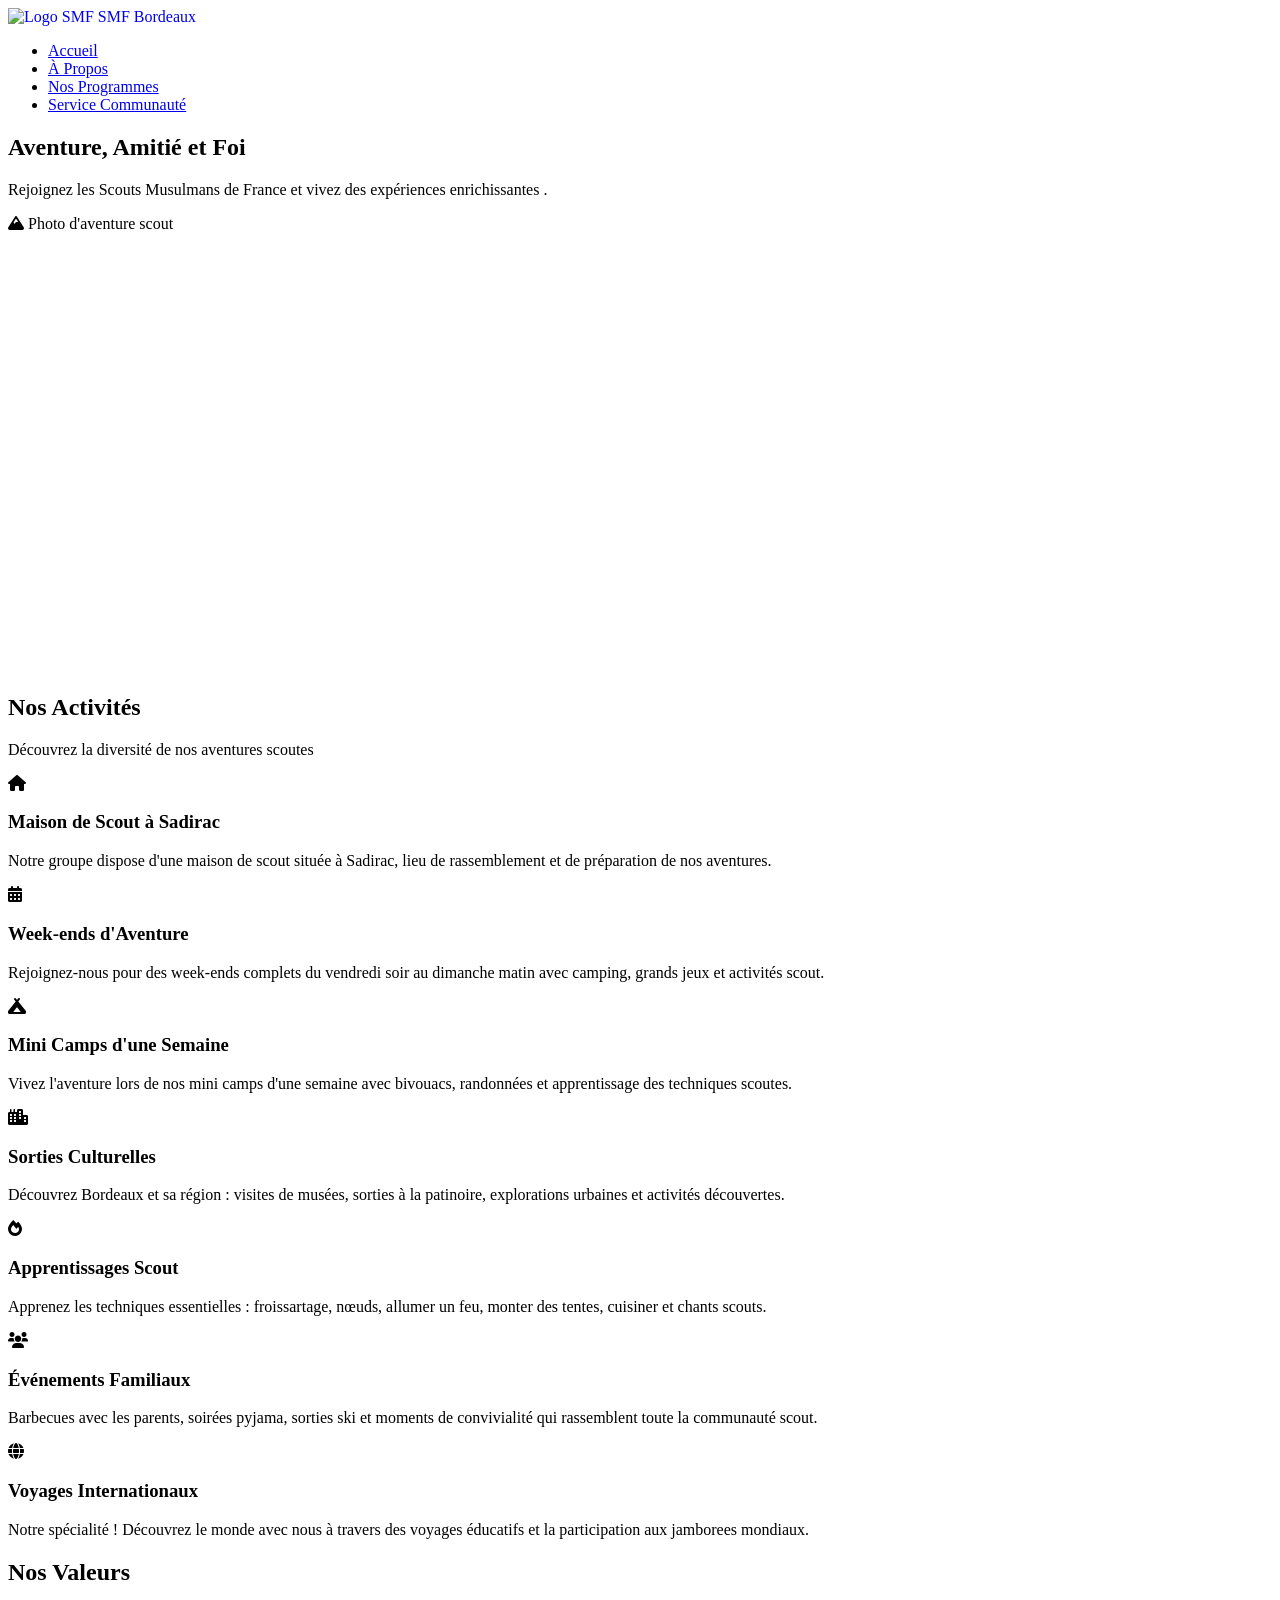
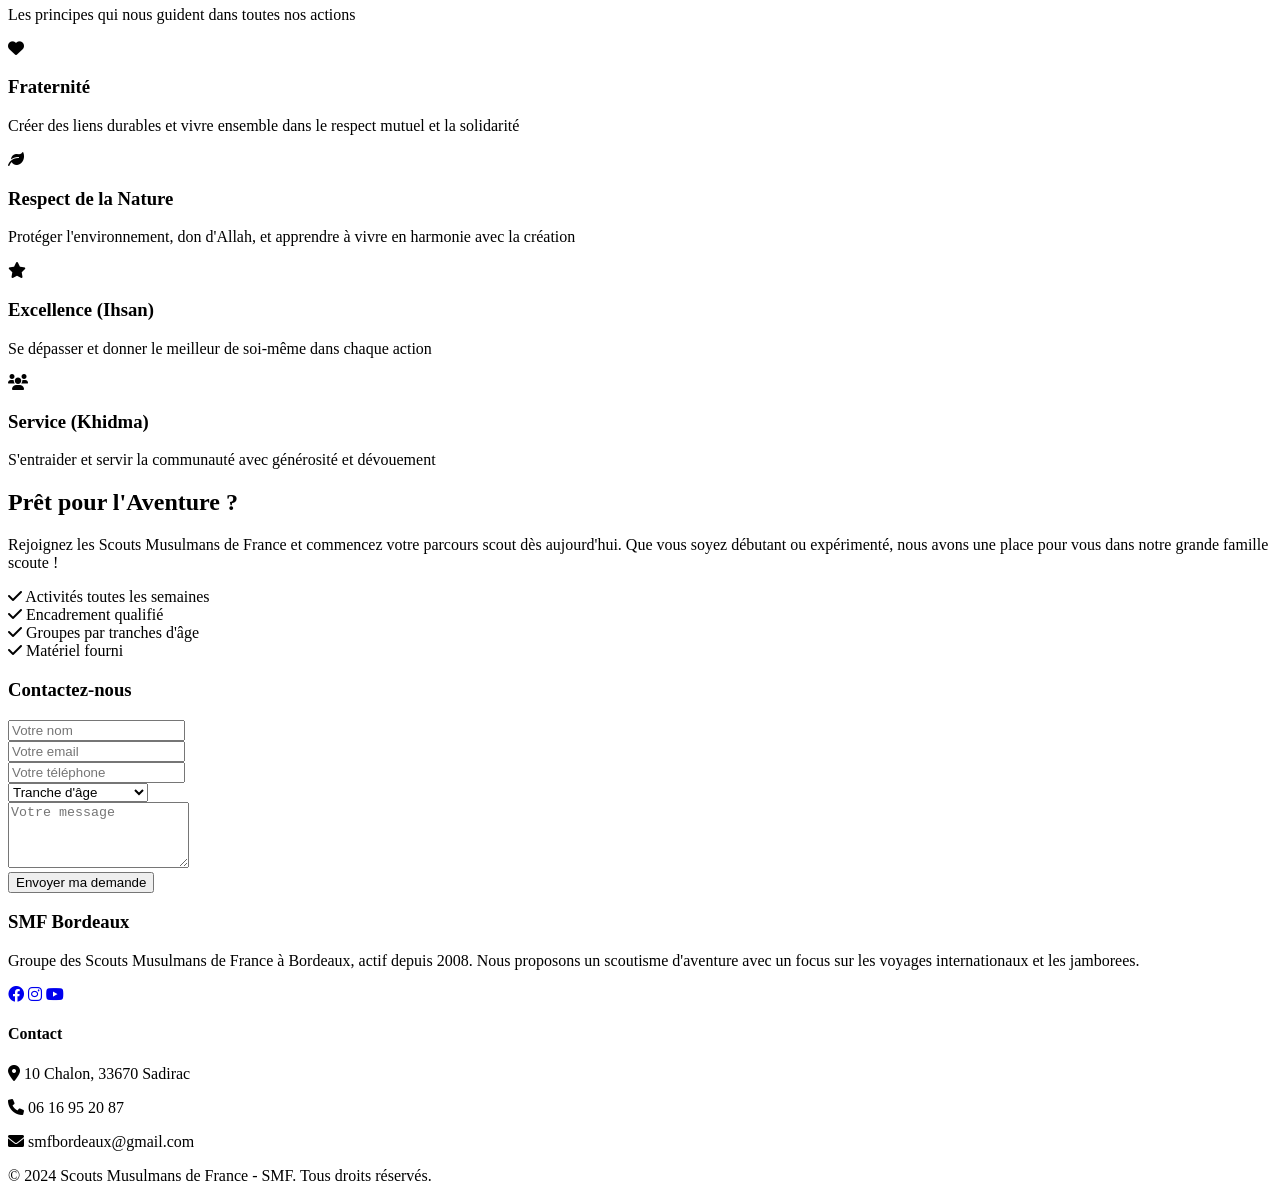
==== index.html @ 5c27a85d "added" ====
<!DOCTYPE html>
<html lang="fr">
<head>
    <meta charset="UTF-8">
    <meta name="viewport" content="width=device-width, initial-scale=1.0">
    <title>SMF Bordeaux - Scouts Musulmans de France</title>
    <meta name="description" content="Rejoignez les Scouts Musulmans de France - Groupe de Bordeaux et vivez des aventures inoubliables en accord avec vos valeurs !">
    <!-- Favicon SEO-friendly pour GitHub Pages et Google Search Console -->
    <link rel="icon" href="/favicon.png" type="image/png">
    <link rel="apple-touch-icon" href="/favicon.png">
    <link rel="stylesheet" href="styles.css">
    <link href="https://cdnjs.cloudflare.com/ajax/libs/font-awesome/6.0.0/css/all.min.css" rel="stylesheet">
    <link rel="preconnect" href="https://fonts.googleapis.com">
    <link rel="preconnect" href="https://fonts.gstatic.com" crossorigin>
    <link href="https://fonts.googleapis.com/css2?family=Poppins:wght@300;400;600;700&display=swap" rel="stylesheet">
</head>
<body>
    <!-- Header avec navigation -->
    <header class="header">
        <nav class="navbar">
            <div class="nav-container">
                <a href="index.html" style="text-decoration: none;">
                    <div class="nav-logo">
                        <img src="Logo_SMF.svg.png" alt="Logo SMF" class="logo-img">
                        <span>SMF Bordeaux</span>
                    </div>
                </a>
                <ul class="nav-menu">
                    <li class="nav-item">
                        <a href="index.html" class="nav-link">Accueil</a>
                    </li>
                    <li class="nav-item">
                        <a href="apropos.html" class="nav-link">À Propos</a>
                    </li>
                    <li class="nav-item">
                        <a href="programmes.html" class="nav-link">Nos Programmes</a>
                    </li>
                    <li class="nav-item">
                        <a href="service-communaute.html" class="nav-link">Service Communauté</a>
                    </li>
                </ul>
                <div class="hamburger">
                    <span class="bar"></span>
                    <span class="bar"></span>
                    <span class="bar"></span>
                </div>
            </div>
        </nav>
    </header>

    <!-- Section Héros -->
    <section class="hero" style="background: url('photos/3.jpg') center/cover scroll; min-height: 60vh;">
        <div class="hero-content">
            <h1 class="hero-title">Aventure, Amitié et Foi</h1>
            <p class="hero-subtitle">Rejoignez les Scouts Musulmans de France et vivez des expériences enrichissantes .</p>
        </div>
        <div class="hero-image">
            <div class="hero-placeholder">
                <i class="fas fa-mountain"></i>
                <span>Photo d'aventure scout</span>
            </div>
        </div>
    </section>

    <!-- Section Activités -->
    <section id="activites" class="activities">
        <div class="container">
            <h2 class="section-title">Nos Activités</h2>
            <p class="section-subtitle">Découvrez la diversité de nos aventures scoutes</p>
            <div class="activities-grid">
                <div class="activity-card">
                    <div class="activity-icon">
                        <i class="fas fa-home"></i>
                    </div>
                    <h3>Maison de Scout à Sadirac</h3>
                    <p>Notre groupe dispose d'une maison de scout située à Sadirac, lieu de rassemblement et de préparation de nos aventures.</p>
                </div>
                <div class="activity-card">
                    <div class="activity-icon">
                        <i class="fas fa-calendar-alt"></i>
                    </div>
                    <h3>Week-ends d'Aventure</h3>
                    <p>Rejoignez-nous pour des week-ends complets du vendredi soir au dimanche matin avec camping, grands jeux et activités scout.</p>
                </div>
                <div class="activity-card">
                    <div class="activity-icon">
                        <i class="fas fa-campground"></i>
                    </div>
                    <h3>Mini Camps d'une Semaine</h3>
                    <p>Vivez l'aventure lors de nos mini camps d'une semaine avec bivouacs, randonnées et apprentissage des techniques scoutes.</p>
                </div>
                <div class="activity-card">
                    <div class="activity-icon">
                        <i class="fas fa-city"></i>
                    </div>
                    <h3>Sorties Culturelles</h3>
                    <p>Découvrez Bordeaux et sa région : visites de musées, sorties à la patinoire, explorations urbaines et activités découvertes.</p>
                </div>
                <div class="activity-card">
                    <div class="activity-icon">
                        <i class="fas fa-fire"></i>
                    </div>
                    <h3>Apprentissages Scout</h3>
                    <p>Apprenez les techniques essentielles : froissartage, nœuds, allumer un feu, monter des tentes, cuisiner et chants scouts.</p>
                </div>
                <div class="activity-card">
                    <div class="activity-icon">
                        <i class="fas fa-users"></i>
                    </div>
                    <h3>Événements Familiaux</h3>
                    <p>Barbecues avec les parents, soirées pyjama, sorties ski et moments de convivialité qui rassemblent toute la communauté scout.</p>
                </div>
                <div class="activity-card">
                    <div class="activity-icon">
                        <i class="fas fa-globe"></i>
                    </div>
                    <h3>Voyages Internationaux</h3>
                    <p>Notre spécialité ! Découvrez le monde avec nous à travers des voyages éducatifs et la participation aux jamborees mondiaux.</p>
                </div>
            </div>
        </div>
    </section>

    <!-- Section Valeurs -->
    <section id="valeurs" class="values" style="background: url('image.png') center 10%/cover scroll !important;">
        <div class="container">
            <h2 class="section-title text-white">Nos Valeurs</h2>
            <p class="section-subtitle text-white">Les principes qui nous guident dans toutes nos actions</p>
            <div class="values-grid">
                <div class="value-item">
                    <div class="value-icon">
                        <i class="fas fa-heart"></i>
                    </div>
                    <h3>Fraternité</h3>
                    <p>Créer des liens durables et vivre ensemble dans le respect mutuel et la solidarité</p>
                </div>
                <div class="value-item">
                    <div class="value-icon">
                        <i class="fas fa-leaf"></i>
                    </div>
                    <h3>Respect de la Nature</h3>
                    <p>Protéger l'environnement, don d'Allah, et apprendre à vivre en harmonie avec la création</p>
                </div>
                <div class="value-item">
                    <div class="value-icon">
                        <i class="fas fa-star"></i>
                    </div>
                    <h3>Excellence (Ihsan)</h3>
                    <p>Se dépasser et donner le meilleur de soi-même dans chaque action</p>
                </div>
                <div class="value-item">
                    <div class="value-icon">
                        <i class="fas fa-users"></i>
                    </div>
                    <h3>Service (Khidma)</h3>
                    <p>S'entraider et servir la communauté avec générosité et dévouement</p>
                </div>
            </div>
        </div>
    </section>

    <!-- Section Rejoindre -->
    <section id="rejoindre" class="join">
        <div class="container">
            <div class="join-content">
                <div class="join-text">
                    <h2>Prêt pour l'Aventure ?</h2>
                    <p>Rejoignez les Scouts Musulmans de France et commencez votre parcours scout dès aujourd'hui. Que vous soyez débutant ou expérimenté, nous avons une place pour vous dans notre grande famille scoute !</p>
                    <div class="join-features">
                        <div class="feature">
                            <i class="fas fa-check"></i>
                            <span>Activités toutes les semaines</span>
                        </div>
                        <div class="feature">
                            <i class="fas fa-check"></i>
                            <span>Encadrement qualifié</span>
                        </div>
                        <div class="feature">
                            <i class="fas fa-check"></i>
                            <span>Groupes par tranches d'âge</span>
                        </div>
                        <div class="feature">
                            <i class="fas fa-check"></i>
                            <span>Matériel fourni</span>
                        </div>
                    </div>
                </div>
                <div class="join-form">
                    <h3>Contactez-nous</h3>
                    <form class="contact-form" id="contact-form">
                        <div class="form-group">
                            <input type="text" name="user_name" placeholder="Votre nom" required>
                        </div>
                        <div class="form-group">
                            <input type="email" name="user_email" placeholder="Votre email" required>
                        </div>
                        <div class="form-group">
                            <input type="tel" name="user_phone" placeholder="Votre téléphone">
                        </div>
                        <div class="form-group">
                            <select name="age_group" required>
                                <option value="">Tranche d'âge</option>
                                <option value="7-11">7-11 ans</option>
                                <option value="11-17">11-17 ans</option>
                                <option value="adulte">Responsable adulte</option>
                            </select>
                        </div>
                        <div class="form-group">
                            <textarea name="message" placeholder="Votre message" rows="4" required></textarea>
                        </div>
                        <button type="submit" class="btn btn-primary btn-full">Envoyer ma demande</button>
                    </form>
                </div>
            </div>
        </div>
    </section>

    <!-- Footer -->
    <footer id="contact" class="footer">
        <div class="container">
            <div class="footer-content">
                <div class="footer-section">
                    <h3>SMF Bordeaux</h3>
                    <p>Groupe des Scouts Musulmans de France à Bordeaux, actif depuis 2008. Nous proposons un scoutisme d'aventure avec un focus sur les voyages internationaux et les jamborees.</p>
                    <div class="social-links">
                        <a href="https://www.facebook.com/profile.php?id=61573069182096" target="_blank"><i class="fab fa-facebook"></i></a>
                        <a href="https://www.instagram.com/smf_bordeaux/" target="_blank"><i class="fab fa-instagram"></i></a>
                        <a href="https://www.youtube.com/@ScoutsMusulmansFrance" target="_blank"><i class="fab fa-youtube"></i></a>
                    </div>
                </div>
                <div class="footer-section">
                    <h4>Contact</h4>
                    <div class="contact-info">
                        <p><i class="fas fa-map-marker-alt"></i> 10 Chalon, 33670 Sadirac</p>
                        <p><i class="fas fa-phone"></i> 06 16 95 20 87</p>
                        <p><i class="fas fa-envelope"></i> smfbordeaux@gmail.com</p>
                    </div>
                </div>
            </div>
            <div class="footer-bottom">
                <p>&copy; 2024 Scouts Musulmans de France - SMF. Tous droits réservés.</p>
            </div>
        </div>
    </footer>

    <script src="https://cdn.jsdelivr.net/npm/@emailjs/browser@4/dist/email.min.js"></script>
    <script src="script.js"></script>
</body>
</html>
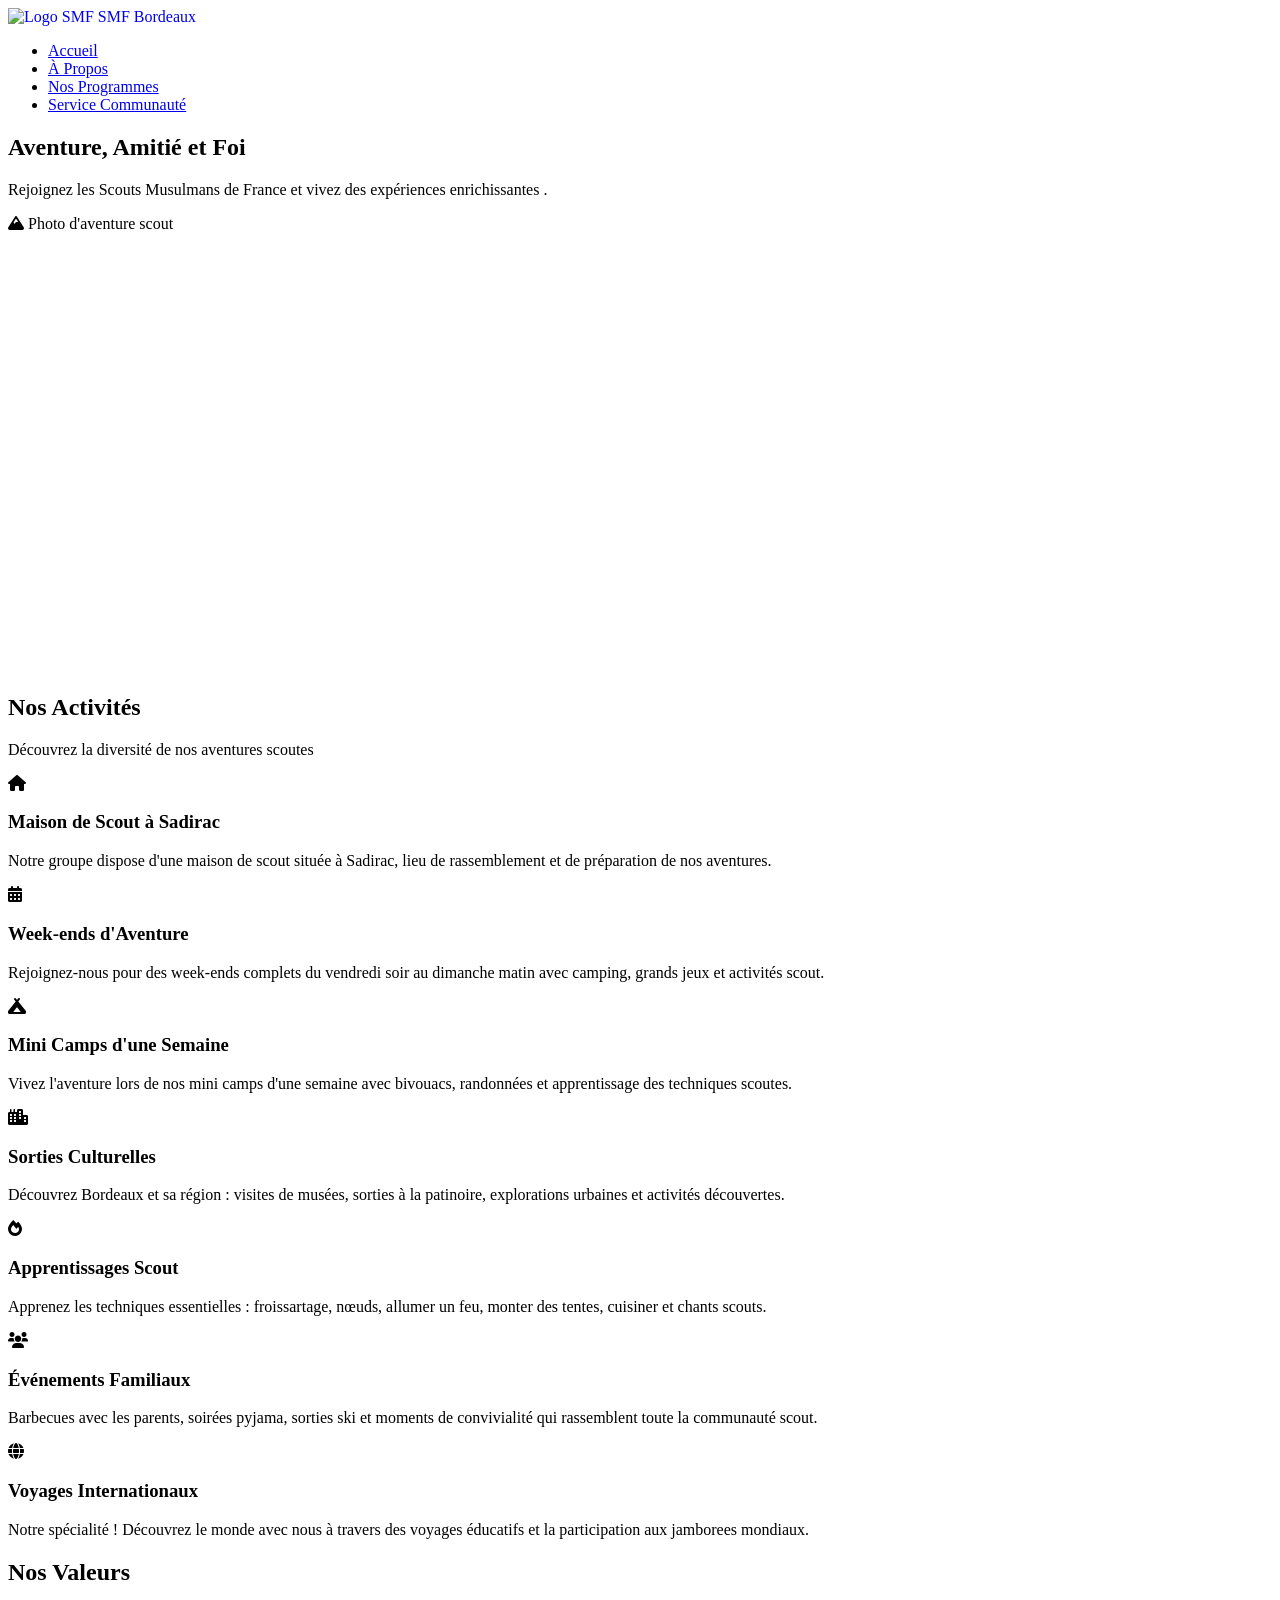
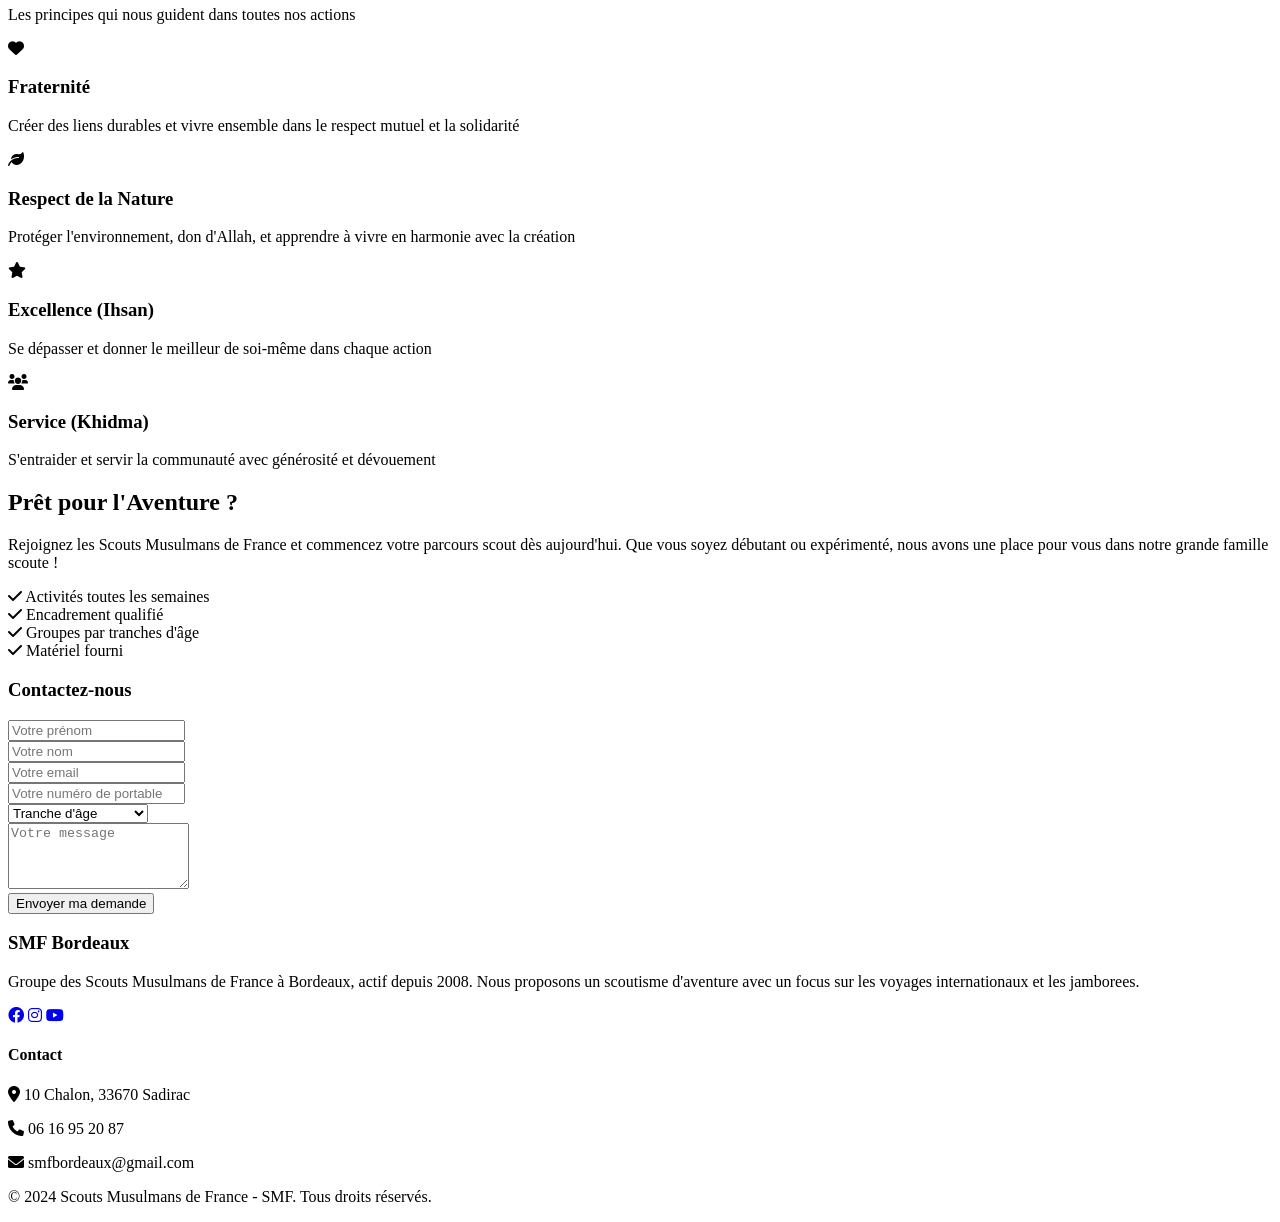
==== commit e363d786: "feat(contact): add firstname/lastname/email/phone validation and EmailJS mapping" ====
--- a/index.html
+++ b/index.html
@@ -189,13 +189,16 @@
                     <h3>Contactez-nous</h3>
                     <form class="contact-form" id="contact-form">
                         <div class="form-group">
-                            <input type="text" name="user_name" placeholder="Votre nom" required>
-                        </div>
-                        <div class="form-group">
-                            <input type="email" name="user_email" placeholder="Votre email" required>
-                        </div>
-                        <div class="form-group">
-                            <input type="tel" name="user_phone" placeholder="Votre téléphone">
+                            <input type="text" name="user_first_name" placeholder="Votre prénom" autocomplete="given-name" required>
+                        </div>
+                        <div class="form-group">
+                            <input type="text" name="user_last_name" placeholder="Votre nom" autocomplete="family-name" required>
+                        </div>
+                        <div class="form-group">
+                            <input type="email" name="user_email" placeholder="Votre email" autocomplete="email" required>
+                        </div>
+                        <div class="form-group">
+                            <input type="tel" name="user_phone" placeholder="Votre numéro de portable" autocomplete="tel" pattern="[+0-9() .-]{8,20}" title="Numéro de téléphone invalide" required>
                         </div>
                         <div class="form-group">
                             <select name="age_group" required>
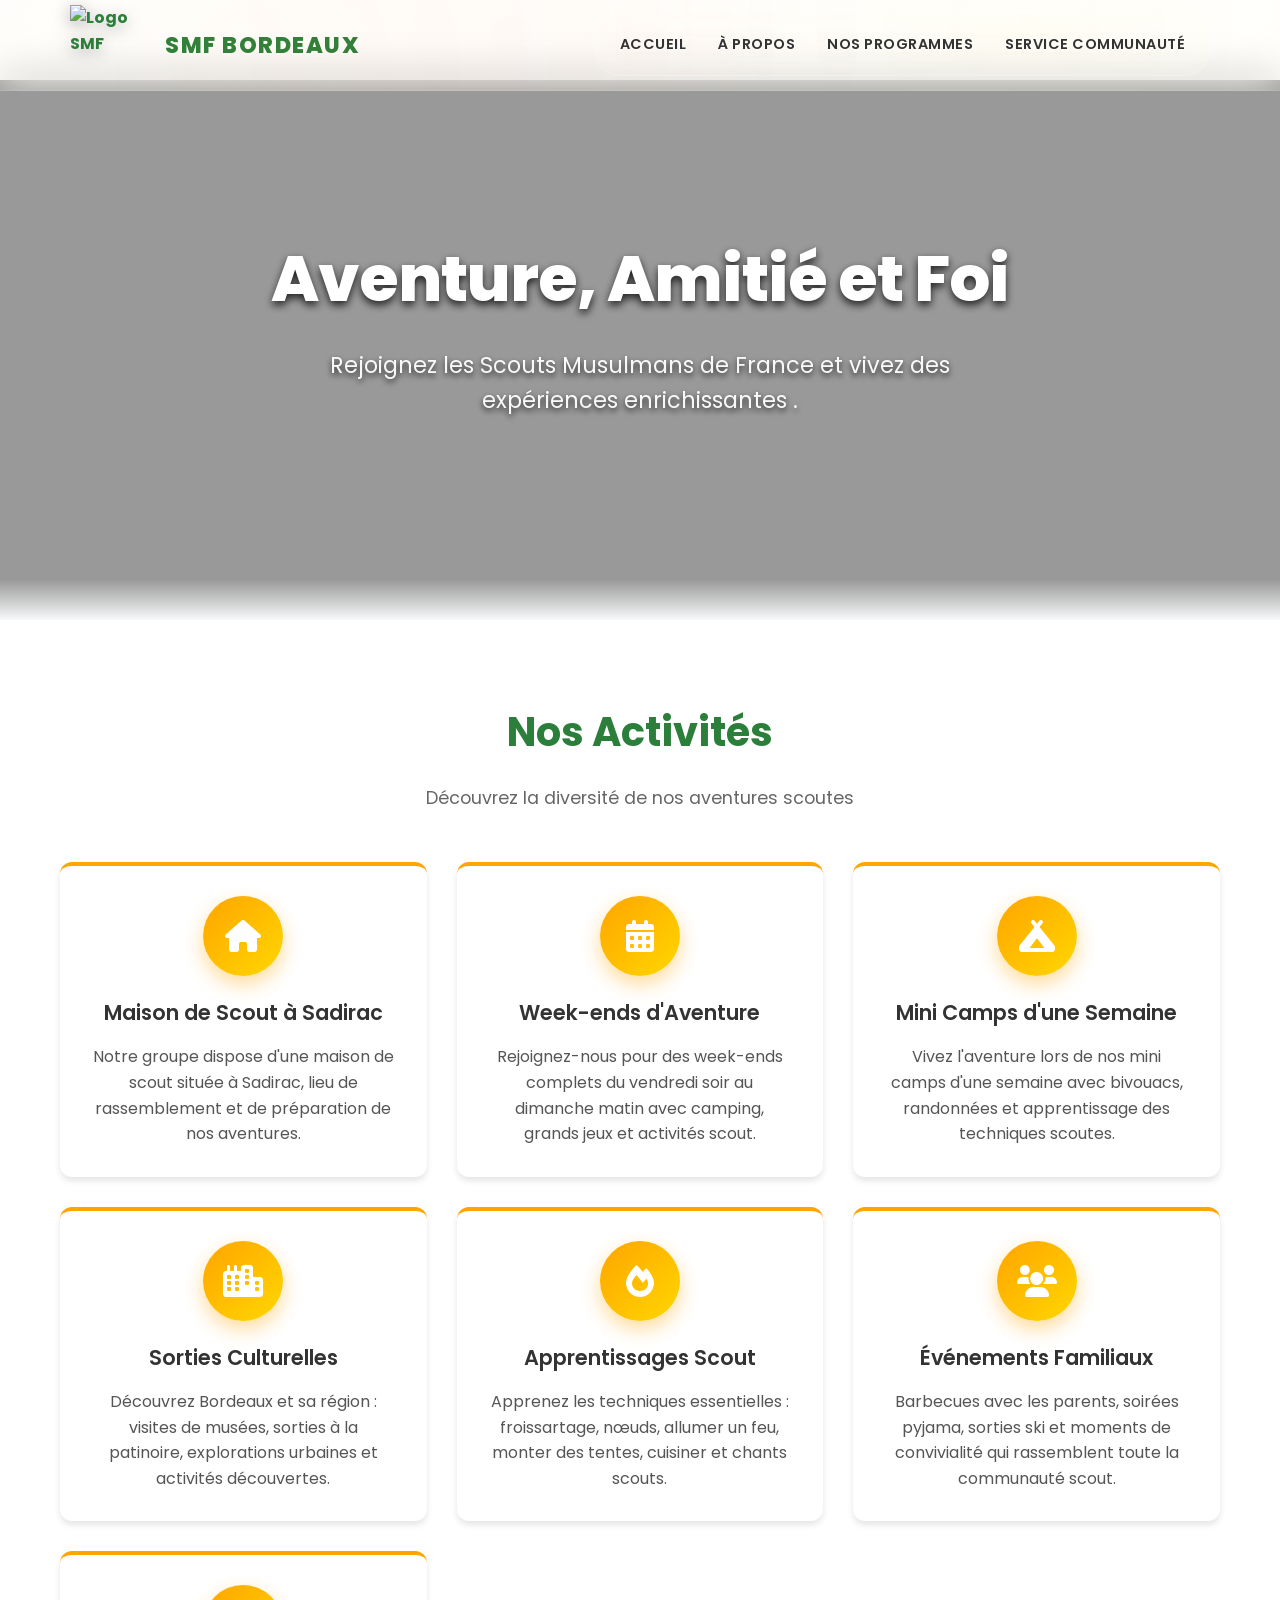
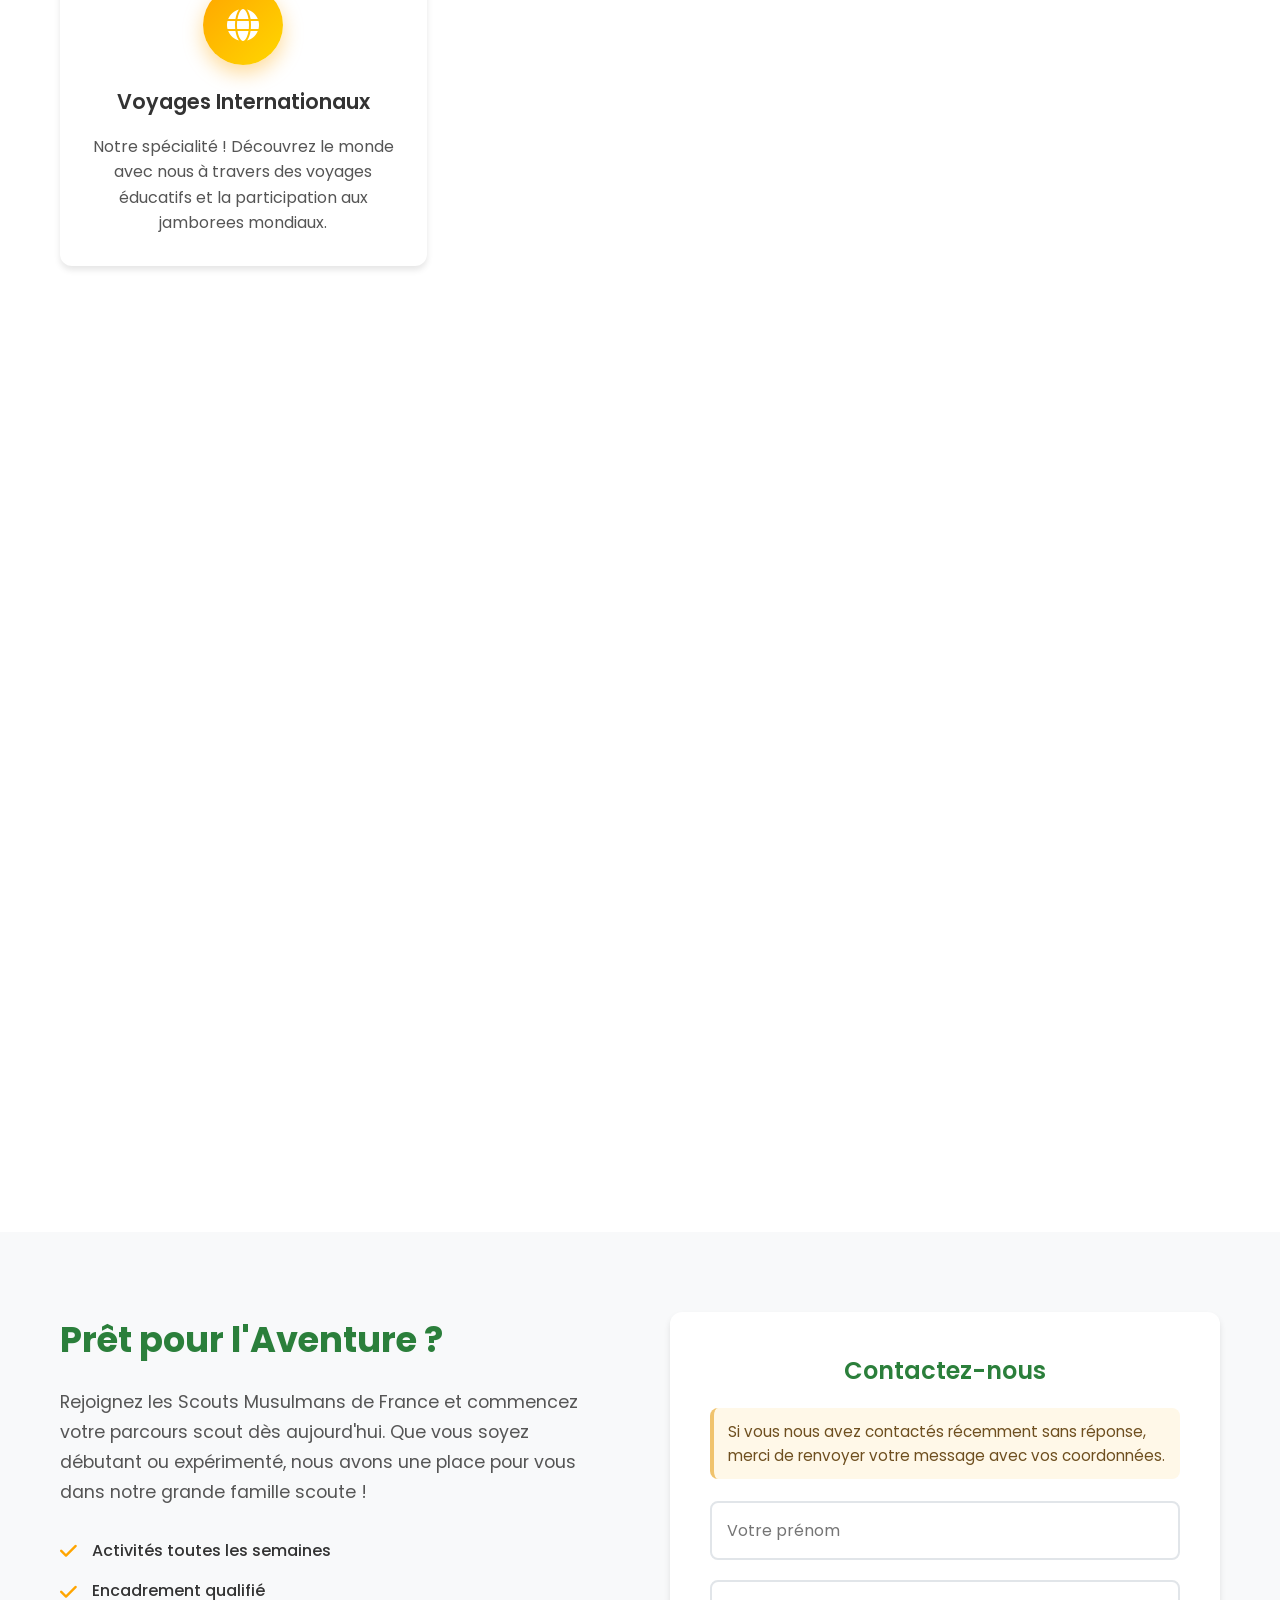
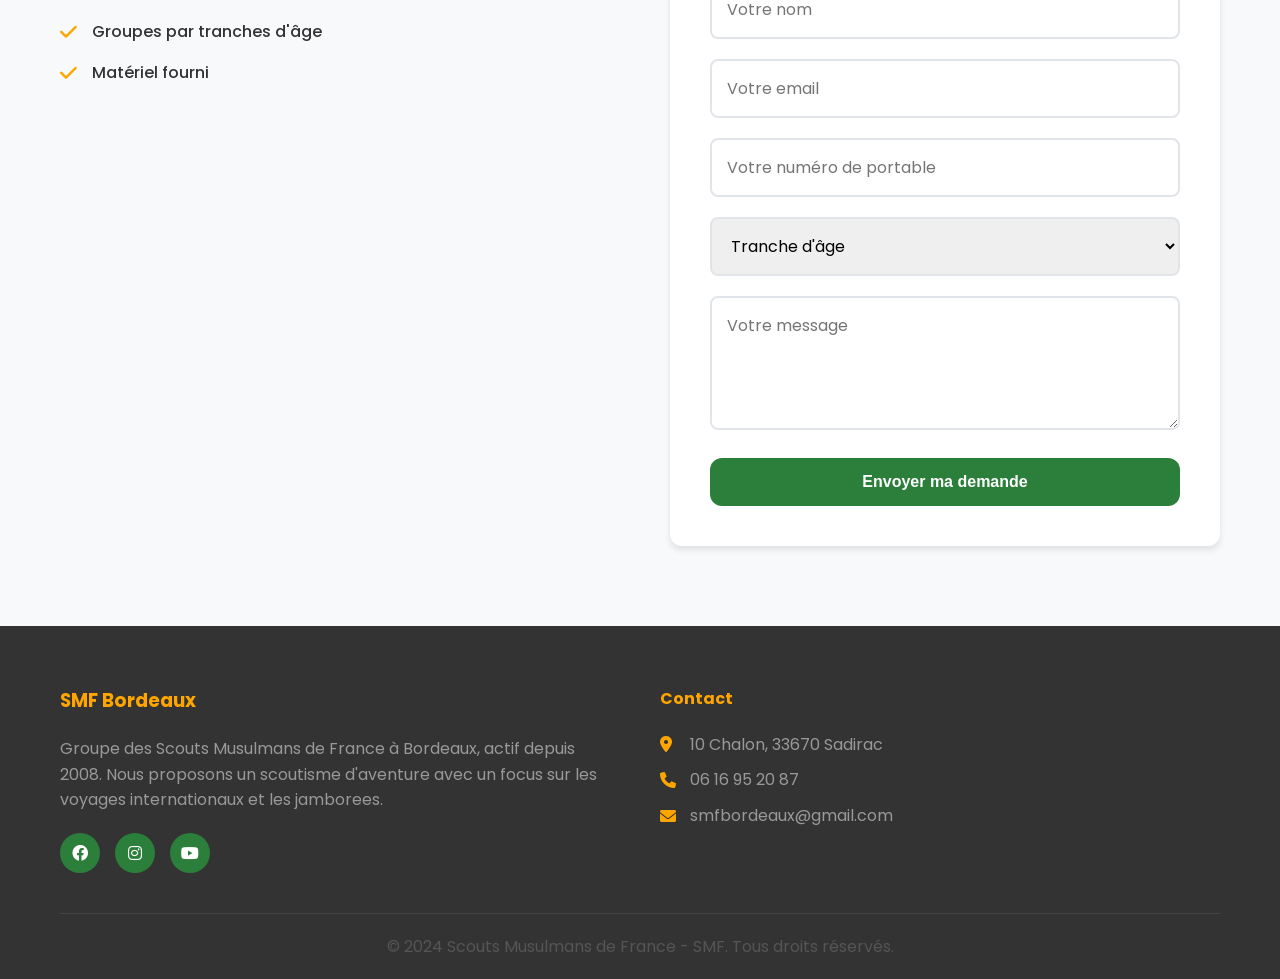
==== commit 577b04eb: "Ajoute un message temporaire au-dessus du formulaire de contact" ====
--- a/index.html
+++ b/index.html
@@ -187,6 +187,7 @@
                 </div>
                 <div class="join-form">
                     <h3>Contactez-nous</h3>
+                    <p class="contact-temp-notice" role="status">Si vous nous avez contactés récemment sans réponse, merci de renvoyer votre message avec vos coordonnées.</p>
                     <form class="contact-form" id="contact-form">
                         <div class="form-group">
                             <input type="text" name="user_first_name" placeholder="Votre prénom" autocomplete="given-name" required>
--- a/styles.css
+++ b/styles.css
@@ -0,0 +1,2659 @@
+/* Reset et styles de base */
+* {
+    margin: 0;
+    padding: 0;
+    box-sizing: border-box;
+}
+
+:root {
+    --primary-color: #2B7F3B;
+    --secondary-color: #D32F2F;
+    --accent-color: #FFA500;
+    --light-green: #e8f5e8;
+    --text-primary: #2B7F3B;    /* Vert pour les titres principaux */
+    --text-dark: #333;          /* Gris foncé pour les titres secondaires */
+    --text-body: #555;          /* Gris moyen pour le texte principal */
+    --text-light: #666;         /* Gris clair pour le texte secondaire */
+    --text-muted: #999;         /* Gris très clair pour les détails */
+    --white: #fff;
+    --light-bg: #f8f9fa;
+    --shadow: 0 4px 6px rgba(0, 0, 0, 0.1);
+    --border-radius: 12px;
+    --transition: all 0.3s ease;
+}
+
+body {
+    font-family: 'Poppins', sans-serif;
+    line-height: 1.6;
+    color: var(--text-body);
+    overflow-x: hidden;
+}
+
+.container {
+    max-width: 1200px;
+    margin: 0 auto;
+    padding: 0 20px;
+}
+
+/* Header et Navigation */
+.header {
+    background: rgba(255, 255, 255, 0.05);
+    backdrop-filter: blur(20px);
+    border-bottom: 1px solid rgba(255, 255, 255, 0.1);
+    position: fixed;
+    top: 0;
+    width: 100%;
+    z-index: 1000;
+    transition: all 0.3s cubic-bezier(0.4, 0, 0.2, 1);
+}
+
+.header.scrolled {
+    background: rgba(255, 255, 255, 0.95);
+    backdrop-filter: blur(30px);
+    border-bottom: 1px solid rgba(43, 127, 59, 0.1);
+    box-shadow: 0 8px 32px rgba(0, 0, 0, 0.1);
+}
+
+.nav-container {
+    max-width: 1200px;
+    margin: 0 auto;
+    padding: 0 30px;
+    display: flex;
+    justify-content: space-between;
+    align-items: center;
+    height: 90px;
+    transition: all 0.3s ease;
+}
+
+.header.scrolled .nav-container {
+    height: 75px;
+}
+
+.nav-logo {
+    display: flex;
+    align-items: center;
+    gap: 15px;
+    font-weight: 700;
+    color: var(--primary-color);
+    transition: all 0.4s ease;
+}
+
+.header.scrolled .nav-logo {
+    color: var(--primary-color);
+}
+
+.nav-logo:hover {
+    /* Hover effects removed */
+}
+
+.header.scrolled .nav-logo:hover {
+    /* Hover effects removed */
+}
+
+.logo-img {
+    width: 80px;
+    height: 80px;
+    object-fit: contain;
+    flex-shrink: 0;
+    filter: drop-shadow(0 4px 8px rgba(0,0,0,0.3));
+    transition: all 0.3s ease;
+}
+
+.header.scrolled .logo-img {
+    width: 75px;
+    height: 75px;
+    filter: drop-shadow(0 2px 4px rgba(0,0,0,0.1));
+}
+
+.nav-logo span {
+    font-size: 1.4rem;
+    font-weight: 800;
+    text-transform: uppercase;
+    letter-spacing: 1.5px;
+    line-height: 1.2;
+    max-width: 200px;
+    text-shadow: 0 1px 3px rgba(255, 255, 255, 0.8);
+    transition: all 0.3s ease;
+}
+
+.header.scrolled .nav-logo span {
+    font-size: 1.3rem;
+    text-shadow: none;
+}
+
+.nav-menu {
+    display: flex;
+    list-style: none;
+    gap: 0;
+    background: rgba(255, 255, 255, 0.1);
+    backdrop-filter: blur(15px);
+    border-radius: 25px;
+    padding: 8px;
+    border: 1px solid rgba(255, 255, 255, 0.2);
+    transition: all 0.3s ease;
+    flex-wrap: wrap;
+    justify-content: center;
+}
+
+.header.scrolled .nav-menu {
+    background: rgba(255, 255, 255, 0.15);
+    border: 1px solid rgba(255, 255, 255, 0.3);
+}
+
+.nav-item {
+    position: relative;
+    opacity: 0;
+    animation: fadeInNav 0.6s ease forwards;
+}
+
+/* Animation dynamique pour tous les éléments nav */
+.nav-item:nth-child(1) { animation-delay: 0.1s; }
+.nav-item:nth-child(2) { animation-delay: 0.2s; }
+.nav-item:nth-child(3) { animation-delay: 0.3s; }
+.nav-item:nth-child(4) { animation-delay: 0.4s; }
+.nav-item:nth-child(5) { animation-delay: 0.5s; }
+.nav-item:nth-child(6) { animation-delay: 0.6s; }
+.nav-item:nth-child(7) { animation-delay: 0.7s; }
+.nav-item:nth-child(8) { animation-delay: 0.8s; }
+
+@keyframes fadeInNav {
+    from {
+        opacity: 0;
+        transform: translateY(-10px);
+    }
+    to {
+        opacity: 1;
+        transform: translateY(0);
+    }
+}
+
+.nav-link {
+    display: block;
+    padding: 10px 16px;
+    text-decoration: none;
+    color: var(--text-dark);
+    font-weight: 600;
+    font-size: 0.9rem;
+    text-transform: uppercase;
+    letter-spacing: 0.5px;
+    transition: all 0.4s cubic-bezier(0.4, 0, 0.2, 1);
+    position: relative;
+    border-radius: 16px;
+    overflow: visible;
+    text-shadow: 0 1px 2px rgba(255, 255, 255, 0.8);
+    white-space: nowrap;
+}
+
+.header.scrolled .nav-link {
+    color: var(--text-dark);
+    text-shadow: none;
+}
+
+.nav-link::before {
+    content: '';
+    position: absolute;
+    top: 0;
+    left: 0;
+    right: 0;
+    bottom: 0;
+    background: linear-gradient(45deg, var(--accent-color), #FFD700);
+    opacity: 0;
+    transition: all 0.4s ease;
+    border-radius: 18px;
+    z-index: -1;
+}
+
+.nav-link:hover::before {
+    opacity: 1;
+    transform: scale(1.05);
+}
+
+.nav-link:hover {
+    color: var(--white);
+    transform: translateY(-2px);
+    text-shadow: 0 2px 8px rgba(0, 0, 0, 0.3);
+    filter: drop-shadow(0 0 8px rgba(255, 165, 0, 0.5));
+}
+
+.nav-link::after {
+    content: '';
+    position: absolute;
+    bottom: 0;
+    left: 50%;
+    width: 0;
+    height: 2px;
+    background: linear-gradient(90deg, var(--accent-color), #FFD700);
+    transition: all 0.4s ease;
+    transform: translateX(-50%);
+    border-radius: 2px;
+}
+
+.nav-link:hover::after {
+    width: 80%;
+}
+
+.hamburger {
+    display: none;
+    flex-direction: column;
+    cursor: pointer;
+    padding: 10px;
+    border-radius: 12px;
+    background: rgba(255, 255, 255, 0.15);
+    border: 1px solid rgba(255, 255, 255, 0.3);
+    transition: all 0.3s ease;
+}
+
+.header.scrolled .hamburger {
+    background: rgba(255, 255, 255, 0.2);
+    border: 1px solid rgba(255, 255, 255, 0.4);
+}
+
+.hamburger:hover {
+    background: rgba(255, 255, 255, 0.25);
+    transform: scale(1.05);
+}
+
+.header.scrolled .hamburger:hover {
+    background: rgba(255, 255, 255, 0.3);
+}
+
+.bar {
+    width: 28px;
+    height: 3px;
+    background: var(--primary-color);
+    margin: 3px 0;
+    transition: all 0.4s cubic-bezier(0.4, 0, 0.2, 1);
+    border-radius: 2px;
+}
+
+.header.scrolled .bar {
+    background: var(--primary-color);
+}
+
+.hamburger:hover .bar {
+    background: var(--accent-color);
+}
+
+/* Section Héros */
+.hero {
+    margin-top: 80px;
+    padding: 100px 20px;
+    background: url('landing.png') center center/cover scroll;
+    position: relative;
+    overflow: hidden;
+    min-height: 60vh;
+    display: flex;
+    align-items: center;
+    text-align: center;
+    opacity: 0;
+    visibility: hidden;
+    animation: heroFadeIn 0.8s ease-out 0.1s forwards;
+}
+
+.hero::before {
+    content: '';
+    position: absolute;
+    top: 0;
+    left: 0;
+    right: 0;
+    bottom: 0;
+    background: rgba(0, 0, 0, 0.4);
+    z-index: 1;
+    opacity: 0;
+    animation: overlayFadeIn 0.6s ease-out 0.3s forwards;
+}
+
+.hero::after {
+    content: '';
+    position: absolute;
+    bottom: 0;
+    left: 0;
+    right: 0;
+    height: 40px;
+    background: linear-gradient(to bottom, transparent 0%, rgba(248, 249, 250, 0.6) 60%, var(--light-bg) 100%);
+    z-index: 2;
+}
+
+.hero-content {
+    flex: 1;
+    position: relative;
+    z-index: 3;
+    max-width: 800px;
+    margin: 0 auto;
+    color: var(--white);
+    opacity: 0;
+    transform: translateY(30px);
+    animation: contentSlideUp 0.7s ease-out 0.5s forwards;
+}
+
+.hero-title {
+    font-size: 4rem;
+    font-weight: 800;
+    color: var(--white);
+    margin-bottom: 30px;
+    line-height: 1.2;
+    text-shadow: 0 4px 8px rgba(0, 0, 0, 0.8);
+    letter-spacing: -1px;
+    opacity: 0;
+    transform: translateY(20px);
+    animation: titleSlideUp 0.6s ease-out 0.7s forwards;
+}
+
+.hero-subtitle {
+    font-size: 1.4rem;
+    color: rgba(255, 255, 255, 0.95);
+    margin-bottom: 40px;
+    max-width: 700px;
+    margin-left: auto;
+    margin-right: auto;
+    line-height: 1.6;
+    text-shadow: 0 3px 6px rgba(0, 0, 0, 0.8);
+    font-weight: 400;
+    opacity: 0;
+    transform: translateY(20px);
+    animation: subtitleSlideUp 0.6s ease-out 0.9s forwards;
+}
+
+.hero-buttons {
+    display: flex;
+    gap: 25px;
+    margin-top: 40px;
+    justify-content: center;
+    flex-wrap: wrap;
+    opacity: 0;
+    transform: translateY(20px);
+    animation: buttonsSlideUp 0.6s ease-out 1.1s forwards;
+}
+
+.hero-image {
+    display: none;
+}
+
+.hero-placeholder {
+    width: 400px;
+    height: 300px;
+    background: var(--primary-color);
+    border-radius: var(--border-radius);
+    display: flex;
+    flex-direction: column;
+    justify-content: center;
+    align-items: center;
+    color: var(--white);
+    box-shadow: var(--shadow);
+}
+
+.hero-placeholder i {
+    font-size: 4rem;
+    margin-bottom: 10px;
+}
+
+/* Boutons */
+.btn {
+    display: inline-block;
+    padding: 15px 30px;
+    border-radius: var(--border-radius);
+    text-decoration: none;
+    font-weight: 600;
+    transition: var(--transition);
+    cursor: pointer;
+    border: none;
+    font-size: 1rem;
+}
+
+.btn-primary {
+    background: var(--primary-color);
+    color: var(--white);
+}
+
+.btn-primary:hover {
+    background: #1e3a21;
+    transform: translateY(-2px);
+    box-shadow: 0 6px 12px rgba(44, 85, 48, 0.3);
+}
+
+.btn-secondary {
+    background: transparent;
+    color: var(--primary-color);
+    border: 2px solid var(--primary-color);
+}
+
+.btn-secondary:hover {
+    background: var(--primary-color);
+    color: var(--white);
+    transform: translateY(-2px);
+}
+
+.btn-full {
+    width: 100%;
+}
+
+/* Sections communes */
+.section-title {
+    font-size: 2.5rem;
+    font-weight: 700;
+    text-align: center;
+    margin-bottom: 20px;
+    color: var(--text-primary);
+}
+
+.section-subtitle {
+    font-size: 1.1rem;
+    text-align: center;
+    color: var(--text-light);
+    margin-bottom: 50px;
+    max-width: 600px;
+    margin-left: auto;
+    margin-right: auto;
+}
+
+.text-primary { color: var(--text-primary) !important; }
+.text-dark { color: var(--text-dark) !important; }
+.text-body { color: var(--text-body) !important; }
+.text-light { color: var(--text-light) !important; }
+.text-muted { color: var(--text-muted) !important; }
+.text-white { color: var(--white) !important; }
+
+/* Hiérarchie des titres standardisée */
+h1, .h1, .hero-title {
+    color: var(--white);
+}
+
+h2, .h2, .section-title {
+    color: var(--text-primary);
+}
+
+h3, .h3 {
+    color: var(--text-dark);
+}
+
+h4, h5, h6, .subtitle, .section-subtitle {
+    color: var(--text-light);
+}
+
+p, .text-body {
+    color: var(--text-body);
+}
+
+.text-secondary {
+    color: var(--text-light);
+}
+
+/* Section Activités */
+.activities {
+    padding: 80px 20px;
+    background: var(--white);
+}
+
+.activities-grid {
+    display: grid;
+    grid-template-columns: repeat(auto-fit, minmax(350px, 1fr));
+    gap: 30px;
+    margin-top: 50px;
+}
+
+.activity-card {
+    background: var(--white);
+    padding: 30px;
+    border-radius: var(--border-radius);
+    box-shadow: var(--shadow);
+    transition: var(--transition);
+    text-align: center;
+    border-top: 4px solid var(--accent-color);
+}
+
+.activity-card:hover {
+    transform: translateY(-5px);
+    box-shadow: 0 8px 25px rgba(0, 0, 0, 0.15);
+}
+
+.activity-icon {
+    width: 80px;
+    height: 80px;
+    background: linear-gradient(135deg, var(--accent-color), #FFD700);
+    border-radius: 50%;
+    display: flex;
+    align-items: center;
+    justify-content: center;
+    margin: 0 auto 20px;
+    box-shadow: 0 8px 20px rgba(255, 165, 0, 0.4);
+    transition: var(--transition);
+}
+
+.activity-icon i {
+    font-size: 2rem;
+    color: var(--white);
+}
+
+.activity-card h3 {
+    font-size: 1.3rem;
+    font-weight: 600;
+    margin-bottom: 15px;
+    color: var(--text-dark);
+}
+
+.activity-card p {
+    color: var(--text-body);
+    line-height: 1.6;
+}
+
+/* Section Valeurs */
+.values {
+    padding: 80px 20px;
+    background: 
+                url('image.png') center/cover scroll;
+    position: relative;
+    overflow: hidden;
+    min-height: 60vh;
+    display: flex;
+    align-items: center;
+}
+
+.values::before {
+    content: '';
+    position: absolute;
+    top: 0;
+    left: 0;
+    right: 0;
+    bottom: 0;
+    z-index: 1;
+}
+
+.values .container {
+    position: relative;
+    z-index: 2;
+    opacity: 1;
+    transform: translateY(0);
+}
+
+.values.animate .container {
+    opacity: 1;
+    transform: translateY(0);
+}
+
+.values-grid {
+    display: grid;
+    grid-template-columns: repeat(auto-fit, minmax(250px, 1fr));
+    gap: 30px;
+    margin-top: 50px;
+}
+
+.value-item {
+    text-align: center;
+    padding: 30px;
+    background: rgba(255, 255, 255, 0.15);
+    border-radius: var(--border-radius);
+    backdrop-filter: blur(15px);
+    border: 1px solid rgba(255, 255, 255, 0.2);
+    transition: all 0.4s ease;
+    opacity: 0;
+    transform: translateY(30px);
+}
+
+.value-item.animate {
+    opacity: 1;
+    transform: translateY(0);
+}
+
+.value-item:hover {
+    transform: translateY(-10px) scale(1.02);
+    background: rgba(255, 255, 255, 0.25);
+    box-shadow: 0 15px 35px rgba(0, 0, 0, 0.3);
+}
+
+.value-icon {
+    width: 70px;
+    height: 70px;
+    background: linear-gradient(135deg, var(--accent-color), #FFD700);
+    border-radius: 50%;
+    display: flex;
+    align-items: center;
+    justify-content: center;
+    margin: 0 auto 20px;
+    box-shadow: 0 8px 20px rgba(255, 165, 0, 0.4);
+    transition: var(--transition);
+}
+
+.value-item:hover .value-icon {
+    transform: rotate(10deg) scale(1.1);
+    box-shadow: 0 12px 25px rgba(255, 165, 0, 0.6);
+}
+
+.value-icon i {
+    font-size: 1.8rem;
+    color: var(--white);
+}
+
+.value-item h3 {
+    font-size: 1.4rem;
+    font-weight: 700;
+    margin-bottom: 15px;
+    color: var(--white);
+    text-shadow: 0 2px 4px rgba(0, 0, 0, 0.3);
+}
+
+.value-item p {
+    color: rgba(255, 255, 255, 0.95);
+    line-height: 1.6;
+    font-weight: 400;
+    text-shadow: 0 1px 2px rgba(0, 0, 0, 0.2);
+}
+
+/* Section Rejoindre */
+.join {
+    padding: 80px 20px;
+    background: var(--light-bg);
+}
+
+.join-content {
+    display: grid;
+    grid-template-columns: 1fr 1fr;
+    gap: 60px;
+    align-items: start;
+}
+
+.join-text h2 {
+    font-size: 2.2rem;
+    font-weight: 700;
+    color: var(--text-primary);
+    margin-bottom: 20px;
+}
+
+.join-text p {
+    font-size: 1.1rem;
+    color: var(--text-body);
+    margin-bottom: 30px;
+    line-height: 1.7;
+}
+
+.join-features {
+    display: flex;
+    flex-direction: column;
+    gap: 15px;
+}
+
+.feature {
+    display: flex;
+    align-items: center;
+    gap: 15px;
+}
+
+.feature i {
+    color: var(--accent-color);
+    font-size: 1.2rem;
+}
+
+.feature span {
+    color: var(--text-dark);
+    font-weight: 500;
+}
+
+/* Formulaire */
+.join-form {
+    background: var(--white);
+    padding: 40px;
+    border-radius: var(--border-radius);
+    box-shadow: var(--shadow);
+}
+
+.join-form h3 {
+    font-size: 1.5rem;
+    font-weight: 600;
+    color: var(--text-primary);
+    margin-bottom: 18px;
+    text-align: center;
+}
+
+.contact-temp-notice {
+    margin: 0 0 22px;
+    padding: 12px 14px;
+    border-left: 4px solid #f0c36d;
+    border-radius: 8px;
+    background: #fff8e8;
+    color: #6e4f1f;
+    font-size: 0.95rem;
+    line-height: 1.55;
+}
+
+.form-group {
+    margin-bottom: 20px;
+}
+
+.form-group input,
+.form-group select,
+.form-group textarea {
+    width: 100%;
+    padding: 15px;
+    border: 2px solid #e1e5e9;
+    border-radius: 8px;
+    font-size: 1rem;
+    transition: var(--transition);
+    font-family: 'Poppins', sans-serif;
+}
+
+.form-group input:focus,
+.form-group select:focus,
+.form-group textarea:focus {
+    outline: none;
+    border-color: var(--primary-color);
+    box-shadow: 0 0 0 3px rgba(44, 85, 48, 0.1);
+}
+
+.form-group textarea {
+    resize: vertical;
+    min-height: 100px;
+}
+
+/* Footer */
+.footer {
+    background: var(--text-dark);
+    color: var(--white);
+    padding: 60px 20px 20px;
+}
+
+.footer-content {
+    display: grid;
+    grid-template-columns: repeat(auto-fit, minmax(250px, 1fr));
+    gap: 40px;
+    margin-bottom: 40px;
+}
+
+.footer-section h3,
+.footer-section h4 {
+    margin-bottom: 20px;
+    color: var(--accent-color);
+}
+
+.footer-section p {
+    color: var(--text-muted);
+    line-height: 1.6;
+    margin-bottom: 20px;
+}
+
+.footer-section ul {
+    list-style: none;
+}
+
+.footer-section ul li {
+    margin-bottom: 10px;
+}
+
+.footer-section ul li a {
+    color: var(--text-muted);
+    text-decoration: none;
+    transition: var(--transition);
+}
+
+.footer-section ul li a:hover {
+    color: var(--accent-color);
+}
+
+.social-links {
+    display: flex;
+    gap: 15px;
+}
+
+.social-links a {
+    width: 40px;
+    height: 40px;
+    background: var(--primary-color);
+    border-radius: 50%;
+    display: flex;
+    align-items: center;
+    justify-content: center;
+    color: var(--white);
+    text-decoration: none;
+    transition: var(--transition);
+}
+
+.social-links a:hover {
+    background: var(--accent-color);
+    transform: translateY(-2px);
+}
+
+.contact-info p {
+    display: flex;
+    align-items: center;
+    gap: 10px;
+    margin-bottom: 10px;
+    color: var(--text-muted);
+}
+
+.contact-info i {
+    color: var(--accent-color);
+    width: 20px;
+}
+
+.schedule p {
+    margin-bottom: 5px;
+    color: var(--text-muted);
+}
+
+.footer-bottom {
+    text-align: center;
+    padding-top: 20px;
+    border-top: 1px solid #444;
+    color: var(--text-muted);
+}
+
+/* Responsive Design */
+@media (max-width: 768px) {
+    .hamburger {
+        display: flex;
+    }
+
+    /* FORCER la navbar à rester blanche sur mobile */
+    .header,
+    .header.scrolled {
+        background: rgba(255, 255, 255, 0.98) !important;
+        backdrop-filter: blur(20px);
+        border-bottom: 1px solid rgba(43, 127, 59, 0.2);
+    }
+
+    .nav-container {
+        height: 80px;
+        padding: 0 20px;
+    }
+
+    .header.scrolled .nav-container {
+        height: 80px; /* Même hauteur que non-scrolled sur mobile */
+    }
+
+    /* FORCER les couleurs à rester cohérentes sur mobile */
+    .nav-logo,
+    .header.scrolled .nav-logo {
+        color: var(--primary-color) !important;
+        background: rgba(255, 255, 255, 0.1);
+        border: 1px solid rgba(43, 127, 59, 0.1);
+    }
+
+    .nav-logo:hover,
+    .header.scrolled .nav-logo:hover {
+        background: rgba(43, 127, 59, 0.1);
+        border: 1px solid rgba(43, 127, 59, 0.2);
+    }
+
+    .nav-logo span,
+    .header.scrolled .nav-logo span {
+        color: var(--primary-color) !important;
+        text-shadow: none !important;
+    }
+
+    /* Menu mobile styles fixes */
+    .nav-menu {
+        position: fixed;
+        left: -100%;
+        top: 80px;
+        flex-direction: column;
+        background: rgba(255, 255, 255, 0.98);
+        backdrop-filter: blur(30px);
+        width: 100%;
+        text-align: center;
+        transition: all 0.4s cubic-bezier(0.4, 0, 0.2, 1);
+        border-radius: 0;
+        border: none;
+        border-top: 1px solid rgba(43, 127, 59, 0.1);
+        padding: 30px 20px;
+        gap: 10px;
+        box-shadow: 0 10px 40px rgba(0, 0, 0, 0.1);
+        max-height: calc(100vh - 80px);
+        overflow-y: auto;
+        min-height: auto;
+    }
+
+    .header.scrolled .nav-menu {
+        top: 80px; /* Même position pour cohérence */
+        background: rgba(255, 255, 255, 0.98);
+        border-top: 1px solid rgba(43, 127, 59, 0.1);
+        max-height: calc(100vh - 80px);
+    }
+
+    .nav-menu.active {
+        left: 0;
+    }
+
+    .nav-item {
+        margin: 8px 0;
+        width: 100%;
+    }
+
+    /* FORCER les liens à rester lisibles sur mobile */
+    .nav-link,
+    .header.scrolled .nav-link {
+        color: var(--text-dark) !important;
+        font-size: 1.1rem;
+        padding: 15px 25px;
+        width: 100%;
+        border-radius: 15px;
+        background: rgba(43, 127, 59, 0.05);
+        border: 1px solid rgba(43, 127, 59, 0.1);
+        margin: 5px 0;
+        display: block;
+        text-shadow: none !important;
+    }
+
+    .nav-link:hover {
+        background: linear-gradient(45deg, var(--primary-color), var(--accent-color));
+        color: var(--white) !important;
+        transform: translateY(-3px);
+        box-shadow: 0 8px 25px rgba(43, 127, 59, 0.3);
+    }
+
+    /* FORCER hamburger à rester cohérent */
+    .hamburger,
+    .header.scrolled .hamburger {
+        background: rgba(255, 255, 255, 0.9) !important;
+        border: 1px solid rgba(43, 127, 59, 0.2) !important;
+    }
+
+    .hamburger:hover,
+    .header.scrolled .hamburger:hover {
+        background: rgba(255, 255, 255, 1) !important;
+        border: 1px solid rgba(43, 127, 59, 0.3) !important;
+    }
+
+    /* FORCER les barres hamburger à rester vertes */
+    .bar,
+    .header.scrolled .bar {
+        background: var(--primary-color) !important;
+    }
+
+    .hamburger:hover .bar {
+        background: var(--accent-color) !important;
+    }
+
+    .nav-logo {
+        gap: 10px;
+        padding: 8px 12px;
+    }
+    
+    .logo-img {
+        width: 65px;
+        height: 65px;
+    }
+
+    .header.scrolled .logo-img {
+        width: 60px;
+        height: 60px;
+    }
+    
+    .nav-logo span,
+    .header.scrolled .nav-logo span {
+        font-size: 1.1rem;
+        max-width: 150px;
+        letter-spacing: 1px;
+    }
+
+    .header.scrolled .nav-logo span {
+        font-size: 1.1rem; /* Même taille que non-scrolled sur mobile */
+    }
+
+    .hero {
+        padding: 80px 20px;
+        margin-top: 80px;
+        min-height: 90vh;
+        background-attachment: scroll;
+        background-position: center 20% !important;
+    }
+
+    .hero::after {
+        height: 80px;
+        background: linear-gradient(to bottom, transparent 0%, rgba(248, 249, 250, 0.5) 40%, var(--light-bg) 100%);
+    }
+
+    .hero-title {
+        font-size: 2.8rem;
+        margin-bottom: 25px;
+    }
+
+    .hero-subtitle {
+        font-size: 1.2rem;
+        margin-bottom: 35px;
+        max-width: 90%;
+    }
+
+    .hero-buttons {
+        flex-direction: column;
+        align-items: center;
+        gap: 15px;
+    }
+
+    .hero-buttons .btn {
+        width: 280px;
+        max-width: 90%;
+    }
+
+    .activities-grid {
+        grid-template-columns: 1fr;
+    }
+
+    .values {
+        background-attachment: scroll;
+        min-height: auto;
+        padding: 60px 20px;
+        background-position: center 40% !important;
+    }
+
+    .values-grid {
+        grid-template-columns: repeat(2, 1fr);
+        gap: 20px;
+    }
+
+    .value-item {
+        padding: 20px;
+    }
+
+    .value-item h3 {
+        font-size: 1.2rem;
+    }
+
+    .value-icon {
+        width: 60px;
+        height: 60px;
+    }
+
+    .value-icon i {
+        font-size: 1.5rem;
+    }
+
+    .join-content {
+        grid-template-columns: 1fr;
+        gap: 40px;
+    }
+
+    /* Styles spécifiques pour la section Histoire (page à propos) */
+    .activities .join-content {
+        grid-template-columns: 1fr !important;
+        gap: 40px !important;
+        margin-bottom: 60px !important;
+    }
+
+    .activities .join-text h3 {
+        font-size: 1.4rem !important;
+        text-align: center;
+        margin-bottom: 25px;
+    }
+
+    .activities .join-text p {
+        text-align: center;
+        margin-bottom: 25px;
+    }
+
+    .activities .join-features {
+        justify-content: center;
+        text-align: center;
+        margin-top: 30px;
+    }
+
+    .activities .join-features .feature {
+        justify-content: center;
+        padding: 8px 0;
+    }
+
+    /* ===== NOUVELLES RÈGLES POUR PAGE PROGRAMMES ===== */
+    
+    /* Page Programmes - Forcer UNE SEULE colonne sur mobile */
+    .page-programmes .activities-grid {
+        display: grid !important;
+        grid-template-columns: 1fr !important;
+        grid-template-rows: auto !important;
+        gap: 20px !important;
+    }
+    
+    /* Forcer toutes les cartes à prendre la largeur complète */
+    .page-programmes .activity-card {
+        grid-column: 1 !important;
+        grid-row: auto !important;
+        width: 100% !important;
+    }
+    
+    /* ===== NOUVELLES RÈGLES POUR PAGE SERVICE COMMUNAUTÉ ===== */
+    
+    /* Section Grandes Initiatives - Grid responsive */
+    .page-service .values-grid[style*="grid-template-columns: repeat(auto-fit, minmax(300px, 1fr))"] {
+        grid-template-columns: 1fr !important;
+        gap: 20px !important;
+    }
+    
+    .page-service .value-item[style*="grid-column: span 2"] {
+        grid-column: auto !important;
+        padding: 25px !important;
+    }
+    
+    .page-service .value-item h3 {
+        font-size: 1.3rem !important;
+        margin-bottom: 15px !important;
+    }
+    
+    .page-service .value-item p {
+        font-size: 0.95rem !important;
+        line-height: 1.6 !important;
+    }
+    
+    /* Section Témoignages - Grid responsive */
+    .page-service .activities-grid[style*="grid-template-columns: 1fr 2fr"] {
+        grid-template-columns: 1fr !important;
+        grid-template-rows: auto !important;
+        gap: 20px !important;
+    }
+    
+    .page-service .activity-card[style*="grid-column"],
+    .page-service .activity-card[style*="grid-row"] {
+        grid-column: auto !important;
+        grid-row: auto !important;
+    }
+    
+    /* Améliorer l'affichage des témoignages sur mobile */
+    .page-service .activity-card[style*="border-left"] {
+        border-left: 4px solid var(--primary-color) !important;
+        padding: 20px !important;
+    }
+    
+    .page-service .activity-card p[style*="font-style: italic"] {
+        font-size: 1rem !important;
+        margin-bottom: 20px !important;
+    }
+    
+    /* Améliorer l'affichage des profils dans les témoignages */
+    .page-service .activity-card div[style*="display: flex"] {
+        flex-direction: column !important;
+        text-align: center !important;
+        gap: 10px !important;
+    }
+    
+    .page-service .activity-card div[style*="width: 60px"] {
+        margin: 0 auto !important;
+    }
+    
+    .page-service .activity-card div[style*="width: 50px"] {
+        margin: 0 auto !important;
+    }
+
+    /* Section Méthode d'Action - Améliorer l'espacement */
+    .page-service .activities-grid[style*="grid-template-columns: repeat(auto-fit, minmax(250px, 1fr))"] {
+        grid-template-columns: 1fr !important;
+        gap: 20px !important;
+    }
+    
+    .page-service .activity-card[style*="border-top"] {
+        padding: 25px !important;
+        margin-bottom: 15px !important;
+    }
+
+    /* ===== AMÉLIORER LES SECTIONS AVEC STYLES INLINE ===== */
+    
+    /* Conteneur principal avec padding inline */
+    section[style*="padding: 100px 20px"] {
+        padding: 60px 15px !important;
+    }
+    
+    section[style*="padding: 80px 20px"] {
+        padding: 50px 15px !important;
+    }
+    
+    /* Background hero sections */
+    section[style*="min-height: 60vh"] {
+        min-height: 50vh !important;
+        padding: 60px 15px !important;
+    }
+    
+    /* Améliorer les conteneurs avec join-content */
+    div[style*="grid-template-columns: 1fr 1fr"] {
+        grid-template-columns: 1fr !important;
+        gap: 30px !important;
+    }
+    
+    /* Améliorer les conteneurs centrés */
+    div[style*="grid-template-columns: 1fr; gap: 40px"] {
+        gap: 25px !important;
+        margin-bottom: 40px !important;
+    }
+    
+    /* Améliorer les cartes avec padding inline */
+    div[style*="padding: 40px"] {
+        padding: 25px !important;
+    }
+
+    .footer-content {
+        grid-template-columns: 1fr;
+        text-align: center;
+    }
+
+    .section-title {
+        font-size: 2rem;
+    }
+
+    /* Dropdown mobile - styles interactifs */
+    .dropdown-menu {
+        position: static;
+        transform: none;
+        opacity: 0;
+        visibility: hidden;
+        background: rgba(43, 127, 59, 0.05);
+        border: 1px solid rgba(43, 127, 59, 0.1);
+        margin: 10px 0;
+        padding: 0;
+        border-radius: 12px;
+        min-width: auto;
+        box-shadow: inset 0 2px 8px rgba(43, 127, 59, 0.1);
+        backdrop-filter: none;
+        transition: all 0.4s ease;
+        max-height: 0;
+        overflow: hidden;
+        width: 100%;
+    }
+
+    .dropdown.active .dropdown-menu {
+        opacity: 1;
+        visibility: visible;
+        max-height: 300px;
+        padding: 15px;
+        margin: 10px 0;
+    }
+
+    .dropdown-link {
+        color: var(--text-body);
+        padding: 12px 15px;
+        margin: 5px 0;
+        font-size: 1rem;
+        background: rgba(255, 255, 255, 0.8);
+        border: 1px solid rgba(43, 127, 59, 0.1);
+        border-radius: 10px;
+        transform: none;
+        transition: all 0.3s ease;
+        display: block;
+        width: 100%;
+        text-align: center;
+    }
+
+    .dropdown-link:hover,
+    .dropdown-link:active {
+        background: linear-gradient(45deg, var(--primary-color), var(--accent-color));
+        color: var(--white);
+        transform: none;
+        border-color: var(--accent-color);
+    }
+
+    .dropdown .nav-link i {
+        display: inline;
+        margin-left: 8px;
+        font-size: 0.8rem;
+        transition: transform 0.3s ease;
+    }
+
+    .dropdown.active .nav-link i {
+        transform: rotate(180deg);
+    }
+
+    /* Animation plus fluide pour l'ouverture du dropdown */
+    .dropdown-menu {
+        transition: max-height 0.4s ease, opacity 0.3s ease, padding 0.3s ease, margin 0.3s ease;
+    }
+
+    /* Assurer que le nav-item contenant le dropdown s'adapte */
+    .nav-item.dropdown {
+        width: 100%;
+        transition: all 0.3s ease;
+    }
+
+    .nav-item.dropdown.active {
+        margin-bottom: 15px;
+    }
+
+    /* Diagramme des fondements - Adaptation tablette */
+    #fondements-diagram {
+        max-width: 100% !important;
+        min-height: 500px !important;
+        padding: 20px;
+    }
+    
+    #fondements-diagram svg {
+        height: 500px !important;
+    }
+    
+    /* Ajustement des viewBox et coordonnées SVG pour tablette */
+    #fondements-diagram svg[viewBox="0 0 800 700"] {
+        viewBox: "0 0 600 500" !important;
+    }
+    
+    /* Redimensionner le cercle central */
+    #fondements-diagram > div[style*="width: 200px; height: 200px"] {
+        width: 140px !important;
+        height: 140px !important;
+    }
+    
+    #fondements-diagram > div[style*="width: 200px; height: 200px"] div {
+        font-size: 1rem !important;
+    }
+    
+    /* Redimensionner les cercles satellites */
+    #fondements-diagram > div[style*="width: 160px; height: 160px"] {
+        width: 110px !important;
+        height: 110px !important;
+    }
+    
+    #fondements-diagram > div[style*="width: 160px; height: 160px"] div {
+        font-size: 0.85rem !important;
+        line-height: 1 !important;
+    }
+    
+    /* Repositionner les éléments pour tablette */
+    #fondements-diagram > div[style*="top: 0"] {
+        top: 10px !important;
+    }
+    
+    #fondements-diagram > div[style*="bottom: 0"] {
+        bottom: 10px !important;
+    }
+    
+    #fondements-diagram > div[style*="top: 14%"] {
+        top: 12% !important;
+    }
+    
+    #fondements-diagram > div[style*="bottom: 14%"] {
+        bottom: 12% !important;
+    }
+    
+    #fondements-diagram > div[style*="right: 10%"] {
+        right: 5% !important;
+    }
+    
+    #fondements-diagram > div[style*="left: 10%"] {
+        left: 5% !important;
+    }
+}
+
+@media (max-width: 480px) {
+    .nav-container {
+        height: 75px;
+        padding: 0 15px;
+    }
+
+    .header.scrolled .nav-container {
+        height: 65px;
+    }
+
+    .nav-menu {
+        top: 75px;
+        padding: 25px 15px;
+    }
+
+    .header.scrolled .nav-menu {
+        top: 65px;
+    }
+
+    .nav-logo {
+        gap: 8px;
+        padding: 6px 10px;
+    }
+    
+    .logo-img {
+        width: 55px;
+        height: 55px;
+    }
+
+    .header.scrolled .logo-img {
+        width: 50px;
+        height: 50px;
+    }
+    
+    .nav-logo span,
+    .header.scrolled .nav-logo span {
+        color: var(--primary-color) !important;
+        text-shadow: none !important;
+    }
+
+    .header.scrolled .nav-logo span {
+        font-size: 0.9rem;
+    }
+
+    .nav-link {
+        font-size: 1rem;
+        padding: 12px 20px;
+    }
+
+    .hero {
+        margin-top: 75px;
+        padding: 60px 15px;
+        min-height: 85vh;
+        background-attachment: scroll;
+        background-position: center 25% !important;
+    }
+
+    .header.scrolled + .hero {
+        margin-top: 65px;
+    }
+
+    .hero::after {
+        height: 60px;
+        background: linear-gradient(to bottom, transparent 0%, rgba(248, 249, 250, 0.7) 50%, var(--light-bg) 100%);
+    }
+
+    .hero-title {
+        font-size: 2.2rem;
+        margin-bottom: 20px;
+        letter-spacing: 0;
+    }
+
+    .hero-subtitle {
+        font-size: 1.1rem;
+        margin-bottom: 30px;
+    }
+
+    .hero-buttons {
+        gap: 12px;
+    }
+
+    .hero-buttons .btn {
+        width: 100%;
+        padding: 18px 25px;
+        font-size: 1.1rem;
+    }
+
+    .values {
+        padding: 40px 15px;
+        background-position: center 35% !important;
+    }
+
+    .values-grid {
+        grid-template-columns: 1fr;
+        gap: 15px;
+    }
+
+    .value-item {
+        padding: 15px;
+    }
+
+    .value-item h3 {
+        font-size: 1.1rem;
+    }
+
+    .value-icon {
+        width: 50px;
+        height: 50px;
+    }
+
+    .value-icon i {
+        font-size: 1.3rem;
+    }
+
+    /* Styles spécifiques pour la section Histoire sur très petits écrans */
+    .activities .join-content {
+        gap: 30px !important;
+        margin-bottom: 50px !important;
+    }
+
+    .activities .join-text {
+        padding: 0 10px;
+    }
+
+    .activities .join-text h3 {
+        font-size: 1.3rem !important;
+    }
+
+    .activities .join-text p {
+        font-size: 0.95rem;
+        line-height: 1.6;
+    }
+
+    .activities .join-features .feature {
+        padding: 6px 0;
+        font-size: 0.9rem;
+    }
+
+    .activities .join-features .feature i {
+        font-size: 1rem;
+    }
+
+    /* ===== NOUVELLES RÈGLES POUR PAGE PROGRAMMES SUR TRÈS PETITS ÉCRANS ===== */
+    
+    /* Réduire encore plus l'espacement sur très petits écrans */
+    .page-programmes .activities-grid {
+        gap: 15px !important;
+        margin-top: 30px !important;
+    }
+    
+    .page-programmes .activity-card {
+        padding: 20px !important;
+        margin-bottom: 10px;
+    }
+    
+    .page-programmes .activity-card h3 {
+        font-size: 1.1rem !important;
+        margin-bottom: 12px !important;
+    }
+    
+    .page-programmes .activity-card p {
+        font-size: 0.9rem !important;
+        line-height: 1.4 !important;
+    }
+    
+    .page-programmes .activity-icon {
+        width: 60px !important;
+        height: 60px !important;
+        margin-bottom: 15px !important;
+    }
+    
+    .page-programmes .activity-icon i {
+        font-size: 1.5rem !important;
+    }
+
+    /* Section détails programmes */
+    .page-programmes div[style*="margin-top: 80px"] {
+        margin-top: 50px !important;
+    }
+
+    /* ===== NOUVELLES RÈGLES POUR PAGE SERVICE SUR TRÈS PETITS ÉCRANS ===== */
+    
+    /* Réduire l'espacement global */
+    .page-service section[style*="padding: 80px 20px"] {
+        padding: 40px 10px !important;
+    }
+    
+    .page-service .values-grid {
+        gap: 15px !important;
+        margin-top: 30px !important;
+    }
+    
+    .page-service .value-item {
+        padding: 20px !important;
+    }
+    
+    .page-service .value-item h3 {
+        font-size: 1.2rem !important;
+        margin-bottom: 12px !important;
+    }
+    
+    .page-service .value-item p {
+        font-size: 0.9rem !important;
+        line-height: 1.5 !important;
+    }
+    
+    /* Témoignages sur très petits écrans */
+    .page-service .activities-grid[style*="grid-template-columns: 1fr 2fr"] {
+        gap: 15px !important;
+        margin-top: 30px !important;
+    }
+    
+    .page-service .activity-card[style*="border-left"] {
+        padding: 15px !important;
+        margin-bottom: 10px;
+    }
+    
+    .page-service .activity-card p[style*="font-style: italic"] {
+        font-size: 0.95rem !important;
+        margin-bottom: 15px !important;
+    }
+    
+    /* Améliorer les icônes de citation */
+    .page-service .activity-card i[style*="font-size: 2rem"] {
+        font-size: 1.5rem !important;
+    }
+    
+    /* Profils plus compacts */
+    .page-service .activity-card div[style*="width: 60px"] {
+        width: 50px !important;
+        height: 50px !important;
+        margin: 0 auto 10px auto !important;
+    }
+    
+    .page-service .activity-card div[style*="width: 50px"] {
+        width: 45px !important;
+        height: 45px !important;
+        margin: 0 auto 10px auto !important;
+    }
+    
+    /* Section statistiques plus compact */
+    .page-service .stats-section .activities-grid {
+        grid-template-columns: repeat(2, 1fr) !important;
+        gap: 15px !important;
+    }
+    
+    .page-service .stat-item {
+        padding: 15px !important;
+    }
+    
+    .page-service .stat-item i[style*="font-size: 3rem"] {
+        font-size: 2rem !important;
+        margin-bottom: 10px !important;
+    }
+    
+    .page-service .stat-number[style*="font-size: 2.5rem"] {
+        font-size: 2rem !important;
+        margin-bottom: 8px !important;
+    }
+
+    /* ===== AMÉLIORER LES SECTIONS GÉNÉRALES SUR TRÈS PETITS ÉCRANS ===== */
+    
+    /* Réduire les paddings inline */
+    section[style*="padding: 100px 20px"] {
+        padding: 40px 10px !important;
+    }
+    
+    section[style*="padding: 80px 20px"] {
+        padding: 35px 10px !important;
+    }
+    
+    /* Hero sections plus compact */
+    section[style*="min-height: 60vh"] {
+        min-height: 45vh !important;
+        padding: 50px 10px !important;
+    }
+    
+    /* Conteneurs avec gap réduit */
+    div[style*="gap: 60px"] {
+        gap: 20px !important;
+    }
+    
+    div[style*="gap: 40px"] {
+        gap: 20px !important;
+    }
+    
+    /* Cartes plus compactes */
+    div[style*="padding: 40px"] {
+        padding: 20px !important;
+    }
+    
+    /* Titres de section plus petits */
+    .section-title {
+        font-size: 1.8rem !important;
+        margin-bottom: 15px !important;
+    }
+    
+    .section-subtitle {
+        font-size: 1rem !important;
+        margin-bottom: 30px !important;
+    }
+    
+    /* Boutons plus adaptatifs */
+    .btn {
+        padding: 15px 20px !important;
+        font-size: 1rem !important;
+    }
+
+    /* Diagramme des fondements - Adaptation mobile */
+    #fondements-diagram {
+        max-width: 100% !important;
+        min-height: 400px !important;
+        padding: 15px;
+    }
+    
+    #fondements-diagram svg {
+        height: 400px !important;
+    }
+    
+    /* Ajustement des viewBox et coordonnées SVG pour mobile */
+    #fondements-diagram svg[viewBox="0 0 800 700"] {
+        viewBox: "0 0 400 400" !important;
+    }
+    
+    /* Réduire l'opacité des lignes sur très petit écran */
+    #fondements-diagram svg line {
+        opacity: 0.3 !important;
+        stroke-width: 2 !important;
+    }
+    
+    /* Redimensionner le cercle central pour mobile */
+    #fondements-diagram > div[style*="width: 200px; height: 200px"] {
+        width: 100px !important;
+        height: 100px !important;
+    }
+    
+    #fondements-diagram > div[style*="width: 200px; height: 200px"] div {
+        font-size: 0.7rem !important;
+        font-weight: 700 !important;
+    }
+    
+    /* Redimensionner les cercles satellites pour mobile */
+    #fondements-diagram > div[style*="width: 160px; height: 160px"] {
+        width: 80px !important;
+        height: 80px !important;
+    }
+    
+    #fondements-diagram > div[style*="width: 160px; height: 160px"] div {
+        font-size: 0.6rem !important;
+        line-height: 0.9 !important;
+        font-weight: 600 !important;
+    }
+    
+    /* Repositionner les éléments pour mobile */
+    #fondements-diagram > div[style*="top: 0"] {
+        top: 5px !important;
+    }
+    
+    #fondements-diagram > div[style*="bottom: 0"] {
+        bottom: 5px !important;
+    }
+    
+    #fondements-diagram > div[style*="top: 14%"] {
+        top: 10% !important;
+    }
+    
+    #fondements-diagram > div[style*="bottom: 14%"] {
+        bottom: 10% !important;
+    }
+    
+    #fondements-diagram > div[style*="right: 10%"] {
+        right: 2% !important;
+    }
+    
+    #fondements-diagram > div[style*="left: 10%"] {
+        left: 2% !important;
+    }
+    
+    /* Adapter la section d'explication des fondements */
+    .values div[style*="margin-top: 80px"] {
+        margin-top: 40px !important;
+        padding: 30px 20px !important;
+    }
+    
+    .values div[style*="margin-top: 80px"] h3 {
+        font-size: 1.3rem !important;
+    }
+    
+    .values div[style*="display: grid; grid-template-columns: repeat(auto-fit, minmax(300px, 1fr))"] {
+        grid-template-columns: 1fr !important;
+        gap: 20px !important;
+    }
+    
+    .values div[style*="text-align: center; padding: 20px"] {
+        padding: 15px !important;
+    }
+    
+    .values div[style*="width: 60px; height: 60px"] {
+        width: 45px !important;
+        height: 45px !important;
+    }
+    
+    .values div[style*="width: 60px; height: 60px"] i {
+        font-size: 1.2rem !important;
+    }
+    
+    .values div[style*="text-align: center; padding: 20px"] h4 {
+        font-size: 1rem !important;
+        margin-bottom: 8px !important;
+    }
+    
+    .values div[style*="text-align: center; padding: 20px"] p {
+        font-size: 0.8rem !important;
+    }
+    
+    /* Adapter le padding de la section globale */
+    .values[style*="padding: 100px 20px"] {
+        padding: 60px 15px !important;
+    }
+    
+    .values[style*="margin-bottom: 80px"] {
+        margin-bottom: 40px !important;
+    }
+}
+
+/* Animations subtiles */
+@keyframes fadeInUp {
+    from {
+        opacity: 0;
+        transform: translateY(30px);
+    }
+    to {
+        opacity: 1;
+        transform: translateY(0);
+    }
+}
+
+.activity-card,
+.value-item {
+    animation: fadeInUp 0.6s ease-out;
+}
+
+/* Smooth scroll */
+html {
+    scroll-behavior: smooth;
+}
+
+/* Focus accessibilité */
+.btn:focus,
+.nav-link:focus,
+input:focus,
+select:focus,
+textarea:focus {
+    outline: 2px solid var(--accent-color);
+    outline-offset: 2px;
+}
+
+/* Effets lumineux et micro-animations */
+.nav-logo::before {
+    /* Removed gradient effect */
+}
+
+.nav-logo:hover::before {
+    /* Removed hover gradient effect */
+}
+
+/* Animation du logo au scroll */
+@keyframes logoFloat {
+    /* Animation removed */
+}
+
+.nav-logo:hover {
+    /* Removed float animation */
+}
+
+/* Particules flottantes pour l'effet ambiance feu de camp */
+.header::before {
+    content: '';
+    position: absolute;
+    top: 0;
+    left: 0;
+    right: 0;
+    bottom: 0;
+    background: 
+        radial-gradient(circle at 20% 80%, rgba(255, 165, 0, 0.03) 0%, transparent 50%),
+        radial-gradient(circle at 80% 20%, rgba(255, 215, 0, 0.03) 0%, transparent 50%),
+        radial-gradient(circle at 40% 40%, rgba(255, 69, 0, 0.02) 0%, transparent 50%);
+    pointer-events: none;
+    opacity: 0;
+    transition: opacity 0.3s ease;
+}
+
+.header:not(.scrolled)::before {
+    opacity: 1;
+}
+
+/* Effet de brillance sur le menu mobile */
+.hamburger::after {
+    content: '';
+    position: absolute;
+    top: 0;
+    left: -100%;
+    width: 100%;
+    height: 100%;
+    background: linear-gradient(90deg, transparent, rgba(255, 255, 255, 0.4), transparent);
+    transition: left 0.5s ease;
+}
+
+.hamburger:hover::after {
+    left: 100%;
+}
+
+/* Effet de pulsation pour indiquer l'interactivité */
+.nav-link:focus {
+    animation: pulse 1s ease-in-out infinite;
+}
+
+@keyframes pulse {
+    0% { box-shadow: 0 0 0 0 rgba(255, 165, 0, 0.7); }
+    70% { box-shadow: 0 0 0 10px rgba(255, 165, 0, 0); }
+    100% { box-shadow: 0 0 0 0 rgba(255, 165, 0, 0); }
+}
+
+/* Animation subtiles */
+@keyframes fadeInUp {
+    from {
+        opacity: 0;
+        transform: translateY(30px);
+    }
+    to {
+        opacity: 1;
+        transform: translateY(0);
+    }
+}
+
+/* Styles pour les compteurs de statistiques */
+.stats-section {
+    opacity: 0;
+    transform: translateY(50px);
+    transition: all 0.8s ease-out;
+    background: var(--light-bg) !important;
+    position: relative;
+    overflow: hidden;
+    border-radius: var(--border-radius) !important;
+    box-shadow: var(--shadow) !important;
+    border: 1px solid rgba(43, 127, 59, 0.1);
+}
+
+.stats-section::before {
+    content: '';
+    position: absolute;
+    top: 0;
+    left: 0;
+    right: 0;
+    bottom: 0;
+    background: linear-gradient(135deg, 
+        rgba(255, 165, 0, 0.05) 0%, 
+        rgba(255, 215, 0, 0.03) 50%, 
+        rgba(255, 165, 0, 0.05) 100%);
+    z-index: 1;
+}
+
+.stats-section > * {
+    position: relative;
+    z-index: 2;
+}
+
+.stats-section.animate {
+    opacity: 1;
+    transform: translateY(0);
+}
+
+.stat-item {
+    opacity: 0;
+    transform: translateY(30px);
+    transition: all 0.6s ease-out;
+    text-align: center;
+    padding: 20px;
+    background: var(--white);
+    border-radius: var(--border-radius);
+    border: 1px solid rgba(43, 127, 59, 0.1);
+    box-shadow: 0 4px 12px rgba(0, 0, 0, 0.08);
+}
+
+.stat-item.animate {
+    opacity: 1;
+    transform: translateY(0);
+}
+
+.stat-item:hover {
+    transform: translateY(-5px);
+    box-shadow: 0 8px 25px rgba(0, 0, 0, 0.12);
+    border-color: var(--accent-color);
+}
+
+.stat-number {
+    transition: all 0.3s ease;
+    font-variant-numeric: tabular-nums;
+    text-shadow: none;
+    filter: none;
+    color: var(--text-primary) !important;
+    font-weight: 700 !important;
+}
+
+.stat-number:hover {
+    transform: scale(1.1);
+    color: var(--accent-color) !important;
+}
+
+.stats-section h3 {
+    text-shadow: none !important;
+    color: var(--text-primary) !important;
+    font-weight: 600 !important;
+    margin-bottom: 30px !important;
+}
+
+.stats-section .stat-item > div:last-child {
+    text-shadow: none;
+    color: var(--text-body);
+    font-weight: 500;
+}
+
+/* Animation pour les autres éléments */
+.activity-card,
+.value-item {
+    animation: fadeInUp 0.6s ease-out;
+}
+
+/* Smooth scroll */
+html {
+    scroll-behavior: smooth;
+}
+
+/* Styles pour le dropdown menu */
+.dropdown {
+    position: relative;
+}
+
+.dropdown .nav-link i {
+    margin-left: 5px;
+    font-size: 0.7rem;
+    transition: transform 0.3s ease;
+}
+
+.dropdown:hover .nav-link i {
+    transform: rotate(180deg);
+}
+
+.dropdown-menu {
+    position: absolute;
+    top: 100%;
+    left: 50%;
+    transform: translateX(-50%);
+    background: rgba(255, 255, 255, 0.95);
+    backdrop-filter: blur(20px);
+    border-radius: 12px;
+    box-shadow: 0 10px 30px rgba(0, 0, 0, 0.15);
+    border: 1px solid rgba(255, 255, 255, 0.3);
+    min-width: 200px;
+    opacity: 0;
+    visibility: hidden;
+    transform: translateX(-50%) translateY(-10px);
+    transition: all 0.3s cubic-bezier(0.4, 0, 0.2, 1);
+    z-index: 1000;
+    list-style: none;
+    padding: 10px 0;
+    margin: 0;
+}
+
+.header.scrolled .dropdown-menu {
+    background: rgba(255, 255, 255, 0.98);
+    border: 1px solid rgba(43, 127, 59, 0.1);
+}
+
+.dropdown:hover .dropdown-menu {
+    opacity: 1;
+    visibility: visible;
+    transform: translateX(-50%) translateY(0);
+}
+
+.dropdown-menu li {
+    margin: 0;
+}
+
+.dropdown-link {
+    display: block;
+    padding: 12px 20px;
+    color: var(--text-dark);
+    text-decoration: none;
+    font-weight: 500;
+    font-size: 0.9rem;
+    transition: all 0.3s ease;
+    border-radius: 8px;
+    margin: 2px 8px;
+    position: relative;
+    overflow: hidden;
+}
+
+.dropdown-link::before {
+    content: '';
+    position: absolute;
+    top: 0;
+    left: -100%;
+    width: 100%;
+    height: 100%;
+    background: linear-gradient(90deg, 
+        transparent, 
+        rgba(255, 165, 0, 0.1), 
+        transparent);
+    transition: left 0.4s ease;
+}
+
+.dropdown-link:hover::before {
+    left: 100%;
+}
+
+.dropdown-link:hover {
+    background: linear-gradient(45deg, var(--primary-color), var(--accent-color));
+    color: var(--white);
+    transform: translateX(5px);
+}
+
+/* Animations keyframes */
+@keyframes heroFadeIn {
+    from {
+        opacity: 0;
+        visibility: hidden;
+    }
+    to {
+        opacity: 1;
+        visibility: visible;
+    }
+}
+
+@keyframes overlayFadeIn {
+    from {
+        opacity: 0;
+    }
+    to {
+        opacity: 1;
+    }
+}
+
+@keyframes contentSlideUp {
+    from {
+        opacity: 0;
+        transform: translateY(30px);
+    }
+    to {
+        opacity: 1;
+        transform: translateY(0);
+    }
+}
+
+@keyframes titleSlideUp {
+    from {
+        opacity: 0;
+        transform: translateY(20px);
+    }
+    to {
+        opacity: 1;
+        transform: translateY(0);
+    }
+}
+
+@keyframes subtitleSlideUp {
+    from {
+        opacity: 0;
+        transform: translateY(20px);
+    }
+    to {
+        opacity: 1;
+        transform: translateY(0);
+    }
+}
+
+@keyframes buttonsSlideUp {
+    from {
+        opacity: 0;
+        transform: translateY(20px);
+    }
+    to {
+        opacity: 1;
+        transform: translateY(0);
+    }
+}
+
+/* Style pour le bouton dropdown toggle */
+.dropdown-toggle {
+    background: rgba(255, 165, 0, 0.1) !important;
+    border: 1px solid rgba(255, 165, 0, 0.3) !important;
+    border-radius: 20px !important;
+    padding: 8px 12px !important;
+    font-weight: 700 !important;
+    font-size: 1.1rem !important;
+    min-width: 45px !important;
+    display: flex !important;
+    align-items: center !important;
+    justify-content: center !important;
+    gap: 5px !important;
+}
+
+.dropdown-toggle:hover {
+    background: linear-gradient(45deg, var(--accent-color), #FFD700) !important;
+    color: var(--white) !important;
+    border-color: var(--accent-color) !important;
+    transform: translateY(-2px) !important;
+}
+
+.dropdown-toggle i {
+    font-size: 0.7rem !important;
+    transition: transform 0.3s ease !important;
+}
+
+.dropdown.active .dropdown-toggle {
+    background: linear-gradient(45deg, var(--primary-color), var(--accent-color)) !important;
+    color: var(--white) !important;
+    border-color: var(--primary-color) !important;
+}
+
+.dropdown.active .dropdown-toggle i {
+    transform: rotate(180deg) !important;
+}
+
+/* ===== NOUVELLES RÈGLES POUR LA SECTION "NOTRE APPROCHE" PERFECTIONNÉE ===== */
+
+/* Adaptation du processus en cercle pour mobile */
+.page-service .join .container > div[style*="min-height: 650px"] {
+    min-height: auto !important;
+    margin-bottom: 60px !important;
+}
+
+/* Masquer les lignes SVG sur mobile car elles ne s'adaptent pas bien */
+.page-service svg[viewBox] {
+    display: none !important;
+}
+
+/* Adapter le cercle central */
+.page-service .join .container > div[style*="min-height: 650px"] > div[style*="width: 180px; height: 180px"] {
+    position: relative !important;
+    left: auto !important;
+    top: auto !important;
+    transform: none !important;
+    width: 140px !important;
+    height: 140px !important;
+    margin: 0 auto 40px auto !important;
+    z-index: 1 !important;
+}
+
+/* Repositionner les étapes en grille mobile */
+.page-service .join .container > div[style*="min-height: 650px"] > div[style*="width: 100%; height: 650px"] {
+    display: grid !important;
+    grid-template-columns: 1fr !important;
+    gap: 20px !important;
+    width: 100% !important;
+    height: auto !important;
+    position: static !important;
+}
+
+/* Réinitialiser le positionnement des étapes */
+.page-service .join .container > div[style*="min-height: 650px"] > div[style*="width: 100%; height: 650px"] > div {
+    position: static !important;
+    transform: none !important;
+    width: 100% !important;
+    max-width: 300px !important;
+    margin: 0 auto !important;
+}
+
+/* Adapter les cartes des étapes */
+.page-service .join .container > div[style*="min-height: 650px"] div[style*="padding: 30px"] {
+    padding: 25px !important;
+    border-radius: 15px !important;
+}
+
+/* Adapter les cercles numérotés */
+.page-service .join .container > div[style*="min-height: 650px"] div[style*="width: 70px; height: 70px"] {
+    width: 60px !important;
+    height: 60px !important;
+    font-size: 1.3rem !important;
+    margin-bottom: 15px !important;
+}
+
+/* Adapter les titres des étapes */
+.page-service .join .container > div[style*="min-height: 650px"] h4[style*="font-size: 1.3rem"] {
+    font-size: 1.2rem !important;
+    margin-bottom: 10px !important;
+}
+
+/* Adapter le texte des étapes */
+.page-service .join .container > div[style*="min-height: 650px"] p[style*="font-size: 1rem"] {
+    font-size: 0.95rem !important;
+    line-height: 1.4 !important;
+}
+
+/* Adapter la section principes */
+.page-service .join .container > div[style*="padding: 60px"] {
+    padding: 40px 20px !important;
+    border-radius: 20px !important;
+}
+
+/* Adapter la grille des principes */
+.page-service .join .container > div[style*="padding: 60px"] > div[style*="grid-template-columns: repeat(auto-fit, minmax(280px, 1fr))"] {
+    grid-template-columns: 1fr !important;
+    gap: 25px !important;
+}
+
+/* Adapter les cartes de principes */
+.page-service .join .container > div[style*="padding: 60px"] div[style*="padding: 30px"] {
+    padding: 25px !important;
+    border-radius: 15px !important;
+}
+
+/* Adapter les icônes des principes */
+.page-service .join .container > div[style*="padding: 60px"] div[style*="width: 80px; height: 80px"] {
+    width: 65px !important;
+    height: 65px !important;
+    margin-bottom: 15px !important;
+}
+
+.page-service .join .container > div[style*="padding: 60px"] div[style*="width: 80px; height: 80px"] i {
+    font-size: 1.8rem !important;
+}
+
+/* Adapter les titres des principes */
+.page-service .join .container > div[style*="padding: 60px"] h4[style*="font-size: 1.4rem"] {
+    font-size: 1.2rem !important;
+    margin-bottom: 12px !important;
+}
+
+/* ===== NOUVELLES RÈGLES POUR LA SECTION "NOTRE ÉQUIPE" DE LA PAGE À PROPOS ===== */
+
+@media (max-width: 768px) {
+    /* Section Notre Équipe - Adaptation mobile */
+    .values div[style*="display: grid; grid-template-columns: repeat(auto-fit, minmax(280px, 1fr))"] {
+        grid-template-columns: 1fr !important;
+        gap: 20px !important;
+        max-width: 100% !important;
+        margin: 0 auto !important;
+    }
+    
+    /* Profil principal - Enlever le scale et adapter */
+    .values div[style*="transform: scale(1.05)"] {
+        transform: scale(1) !important;
+        padding: 25px !important;
+        border-radius: 15px !important;
+    }
+    
+    /* Adapter les cartes de l'équipe */
+    .values div[style*="backdrop-filter: blur(15px)"] {
+        padding: 20px !important;
+        border-radius: 15px !important;
+        margin-bottom: 15px !important;
+    }
+    
+    /* Adapter les icônes principales */
+    .values div[style*="width: 80px; height: 80px"] {
+        width: 70px !important;
+        height: 70px !important;
+        margin-bottom: 15px !important;
+    }
+    
+    /* Adapter les icônes secondaires */
+    .values div[style*="width: 60px; height: 60px"] {
+        width: 55px !important;
+        height: 55px !important;
+        margin-bottom: 12px !important;
+    }
+    
+    /* Adapter les icônes dans les profils */
+    .values div[style*="width: 80px; height: 80px"] i {
+        font-size: 1.8rem !important;
+    }
+    
+    .values div[style*="width: 60px; height: 60px"] i {
+        font-size: 1.3rem !important;
+    }
+    
+    /* Adapter les titres des profils */
+    .values div[style*="backdrop-filter: blur(15px)"] h3 {
+        font-size: 1.2rem !important;
+        margin-bottom: 10px !important;
+    }
+    
+    /* Adapter le texte des profils */
+    .values div[style*="backdrop-filter: blur(15px)"] p {
+        font-size: 0.9rem !important;
+        line-height: 1.4 !important;
+    }
+    
+    /* Section call-to-action */
+    .values div[style*="margin-top: 50px"] {
+        margin-top: 40px !important;
+    }
+    
+    .values div[style*="max-width: 600px"] {
+        max-width: 100% !important;
+        padding: 25px !important;
+        border-radius: 12px !important;
+    }
+    
+    .values div[style*="max-width: 600px"] h4 {
+        font-size: 1.2rem !important;
+        margin-bottom: 12px !important;
+    }
+    
+    .values div[style*="max-width: 600px"] p {
+        font-size: 0.95rem !important;
+        margin-bottom: 15px !important;
+    }
+    
+    .values div[style*="max-width: 600px"] a {
+        padding: 10px 20px !important;
+        font-size: 0.95rem !important;
+    }
+    
+    /* Améliorer l'espacement global de la section équipe */
+    .values[style*="background: url('groupe.png')"] {
+        padding: 50px 15px !important;
+        background-attachment: scroll !important;
+        background-position: center 30% !important;
+    }
+    
+    .values[style*="background: url('groupe.png')"] .container {
+        padding: 0 10px !important;
+    }
+    
+    .values[style*="background: url('groupe.png')"] div[style*="margin-bottom: 60px"] {
+        margin-bottom: 40px !important;
+    }
+}
+
+@media (max-width: 480px) {
+    /* Adaptation pour très petits écrans */
+    .values div[style*="backdrop-filter: blur(15px)"] {
+        padding: 15px !important;
+        margin-bottom: 12px !important;
+    }
+    
+    /* Réduire encore les icônes */
+    .values div[style*="width: 80px; height: 80px"] {
+        width: 60px !important;
+        height: 60px !important;
+        margin-bottom: 12px !important;
+    }
+    
+    .values div[style*="width: 60px; height: 60px"] {
+        width: 50px !important;
+        height: 50px !important;
+        margin-bottom: 10px !important;
+    }
+    
+    .values div[style*="width: 80px; height: 80px"] i {
+        font-size: 1.5rem !important;
+    }
+    
+    .values div[style*="width: 60px; height: 60px"] i {
+        font-size: 1.2rem !important;
+    }
+    
+    /* Adapter les titres */
+    .values div[style*="backdrop-filter: blur(15px)"] h3 {
+        font-size: 1.1rem !important;
+        margin-bottom: 8px !important;
+    }
+    
+    /* Adapter le texte */
+    .values div[style*="backdrop-filter: blur(15px)"] p {
+        font-size: 0.85rem !important;
+        line-height: 1.3 !important;
+    }
+    
+    /* Call-to-action plus compact */
+    .values div[style*="max-width: 600px"] {
+        padding: 20px !important;
+    }
+    
+    .values div[style*="max-width: 600px"] h4 {
+        font-size: 1.1rem !important;
+        margin-bottom: 10px !important;
+    }
+    
+    .values div[style*="max-width: 600px"] p {
+        font-size: 0.9rem !important;
+        margin-bottom: 12px !important;
+    }
+    
+    .values div[style*="max-width: 600px"] a {
+        padding: 8px 16px !important;
+        font-size: 0.9rem !important;
+    }
+    
+    /* Section équipe plus compacte */
+    .values[style*="background: url('groupe.png')"] {
+        padding: 40px 10px !important;
+        background-position: center 25% !important;
+    }
+    
+    .values[style*="background: url('groupe.png')"] div[style*="margin-bottom: 60px"] {
+        margin-bottom: 30px !important;
+    }
+    
+    .values[style*="background: url('groupe.png')"] .section-title {
+        font-size: 1.8rem !important;
+        margin-bottom: 15px !important;
+    }
+    
+    .values[style*="background: url('groupe.png')"] .section-subtitle {
+        font-size: 0.95rem !important;
+        margin-bottom: 30px !important;
+    }
+}
+
+/* Responsive Design - Adaptations pour le diagramme des fondements */
+@media (max-width: 768px) {
+    /* Diagramme des fondements - Adaptation tablette */
+    .fondements-responsive {
+        max-width: 100% !important;
+        min-height: 500px !important;
+        padding: 20px;
+    }
+    
+    .fondements-responsive svg {
+        height: 500px !important;
+    }
+    
+    /* Maintenir la visibilité des lignes sur tablette */
+    .fondements-responsive svg line {
+        stroke-width: 3 !important;
+        opacity: 0.8 !important;
+    }
+    
+    /* Redimensionner le cercle central */
+    .fondement-central {
+        width: 140px !important;
+        height: 140px !important;
+    }
+    
+    .fondement-central div div {
+        font-size: 1rem !important;
+        color: white !important;
+    }
+    
+    /* Redimensionner les cercles satellites */
+    .fondement-satellite {
+        width: 110px !important;
+        height: 110px !important;
+    }
+    
+    .fondement-satellite div div {
+        font-size: 0.85rem !important;
+        line-height: 1 !important;
+        color: white !important;
+    }
+    
+    /* Repositionner les éléments pour tablette */
+    .fondements-responsive > div[style*="top: 0"] {
+        top: 10px !important;
+    }
+    
+    .fondements-responsive > div[style*="bottom: 0"] {
+        bottom: 10px !important;
+    }
+    
+    .fondements-responsive > div[style*="top: 14%"] {
+        top: 12% !important;
+    }
+    
+    .fondements-responsive > div[style*="bottom: 14%"] {
+        bottom: 12% !important;
+    }
+    
+    .fondements-responsive > div[style*="right: 10%"] {
+        right: 5% !important;
+    }
+    
+    .fondements-responsive > div[style*="left: 10%"] {
+        left: 5% !important;
+    }
+}
+
+@media (max-width: 480px) {
+    /* Diagramme des fondements - Adaptation mobile */
+    .fondements-responsive {
+        max-width: 100% !important;
+        min-height: 400px !important;
+        padding: 15px;
+    }
+    
+    .fondements-responsive svg {
+        height: 400px !important;
+    }
+    
+    /* Maintenir une bonne visibilité des lignes sur mobile */
+    .fondements-responsive svg line {
+        opacity: 0.6 !important;
+        stroke-width: 3 !important;
+    }
+    
+    /* Redimensionner le cercle central pour mobile */
+    .fondement-central {
+        width: 100px !important;
+        height: 100px !important;
+    }
+    
+    .fondement-central div div {
+        font-size: 0.7rem !important;
+        font-weight: 700 !important;
+        color: white !important;
+    }
+    
+    /* Redimensionner les cercles satellites pour mobile */
+    .fondement-satellite {
+        width: 80px !important;
+        height: 80px !important;
+    }
+    
+    .fondement-satellite div div {
+        font-size: 0.6rem !important;
+        line-height: 0.9 !important;
+        font-weight: 600 !important;
+        color: white !important;
+    }
+    
+    /* Repositionner les éléments pour mobile */
+    .fondements-responsive > div[style*="top: 0"] {
+        top: 5px !important;
+    }
+    
+    .fondements-responsive > div[style*="bottom: 0"] {
+        bottom: 5px !important;
+    }
+    
+    .fondements-responsive > div[style*="top: 14%"] {
+        top: 10% !important;
+    }
+    
+    .fondements-responsive > div[style*="bottom: 14%"] {
+        bottom: 10% !important;
+    }
+    
+    .fondements-responsive > div[style*="right: 10%"] {
+        right: 2% !important;
+    }
+    
+    .fondements-responsive > div[style*="left: 10%"] {
+        left: 2% !important;
+    }
+    
+    /* Adapter la section d'explication des fondements */
+    .values div[style*="margin-top: 80px"] {
+        margin-top: 40px !important;
+        padding: 30px 20px !important;
+    }
+    
+    .values div[style*="margin-top: 80px"] h3 {
+        font-size: 1.3rem !important;
+    }
+    
+    .values div[style*="display: grid; grid-template-columns: repeat(auto-fit, minmax(300px, 1fr))"] {
+        grid-template-columns: 1fr !important;
+        gap: 20px !important;
+    }
+    
+    .values div[style*="text-align: center; padding: 20px"] {
+        padding: 15px !important;
+    }
+    
+    .values div[style*="width: 60px; height: 60px"] {
+        width: 45px !important;
+        height: 45px !important;
+    }
+    
+    .values div[style*="width: 60px; height: 60px"] i {
+        font-size: 1.2rem !important;
+    }
+    
+    .values div[style*="text-align: center; padding: 20px"] h4 {
+        font-size: 1rem !important;
+        margin-bottom: 8px !important;
+    }
+    
+    .values div[style*="text-align: center; padding: 20px"] p {
+        font-size: 0.8rem !important;
+    }
+    
+    /* Adapter le padding de la section globale */
+    .values[style*="padding: 100px 20px"] {
+        padding: 60px 15px !important;
+    }
+    
+    .values[style*="margin-bottom: 80px"] {
+        margin-bottom: 40px !important;
+    }
+}
+
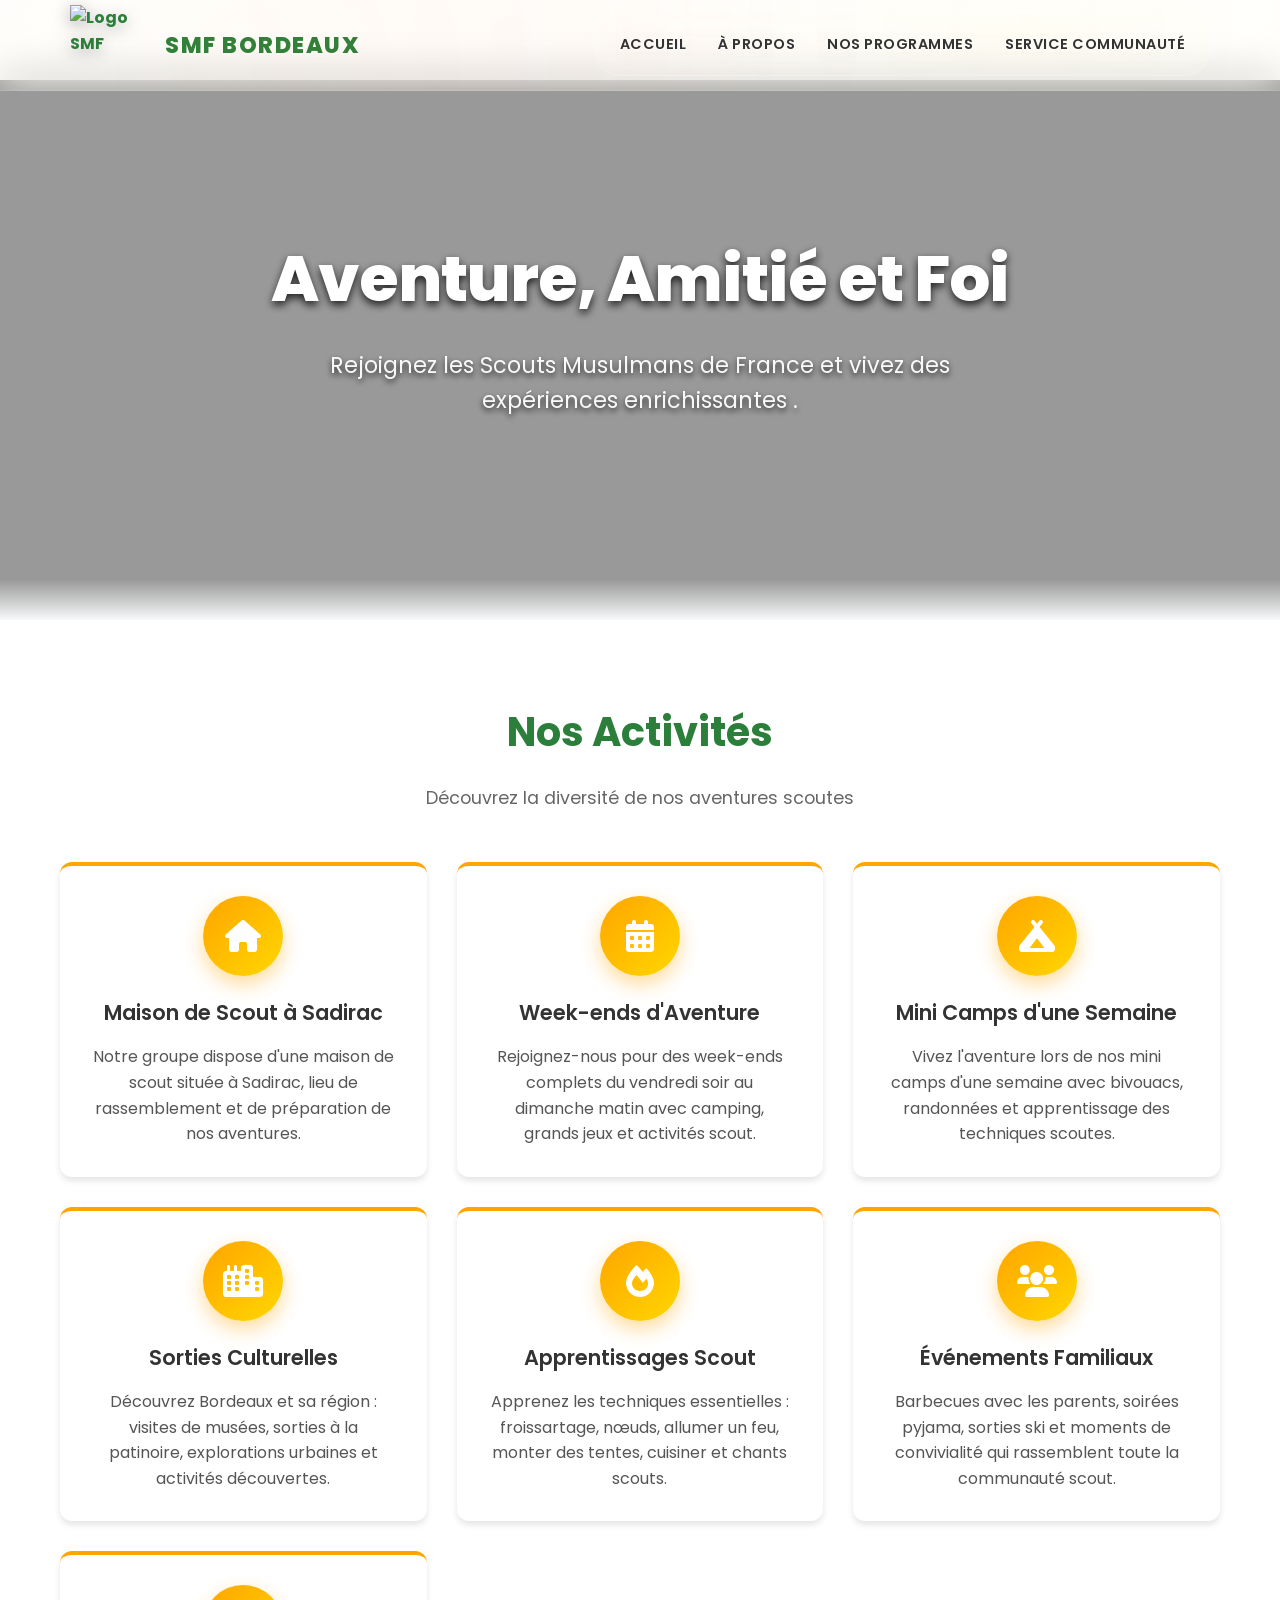
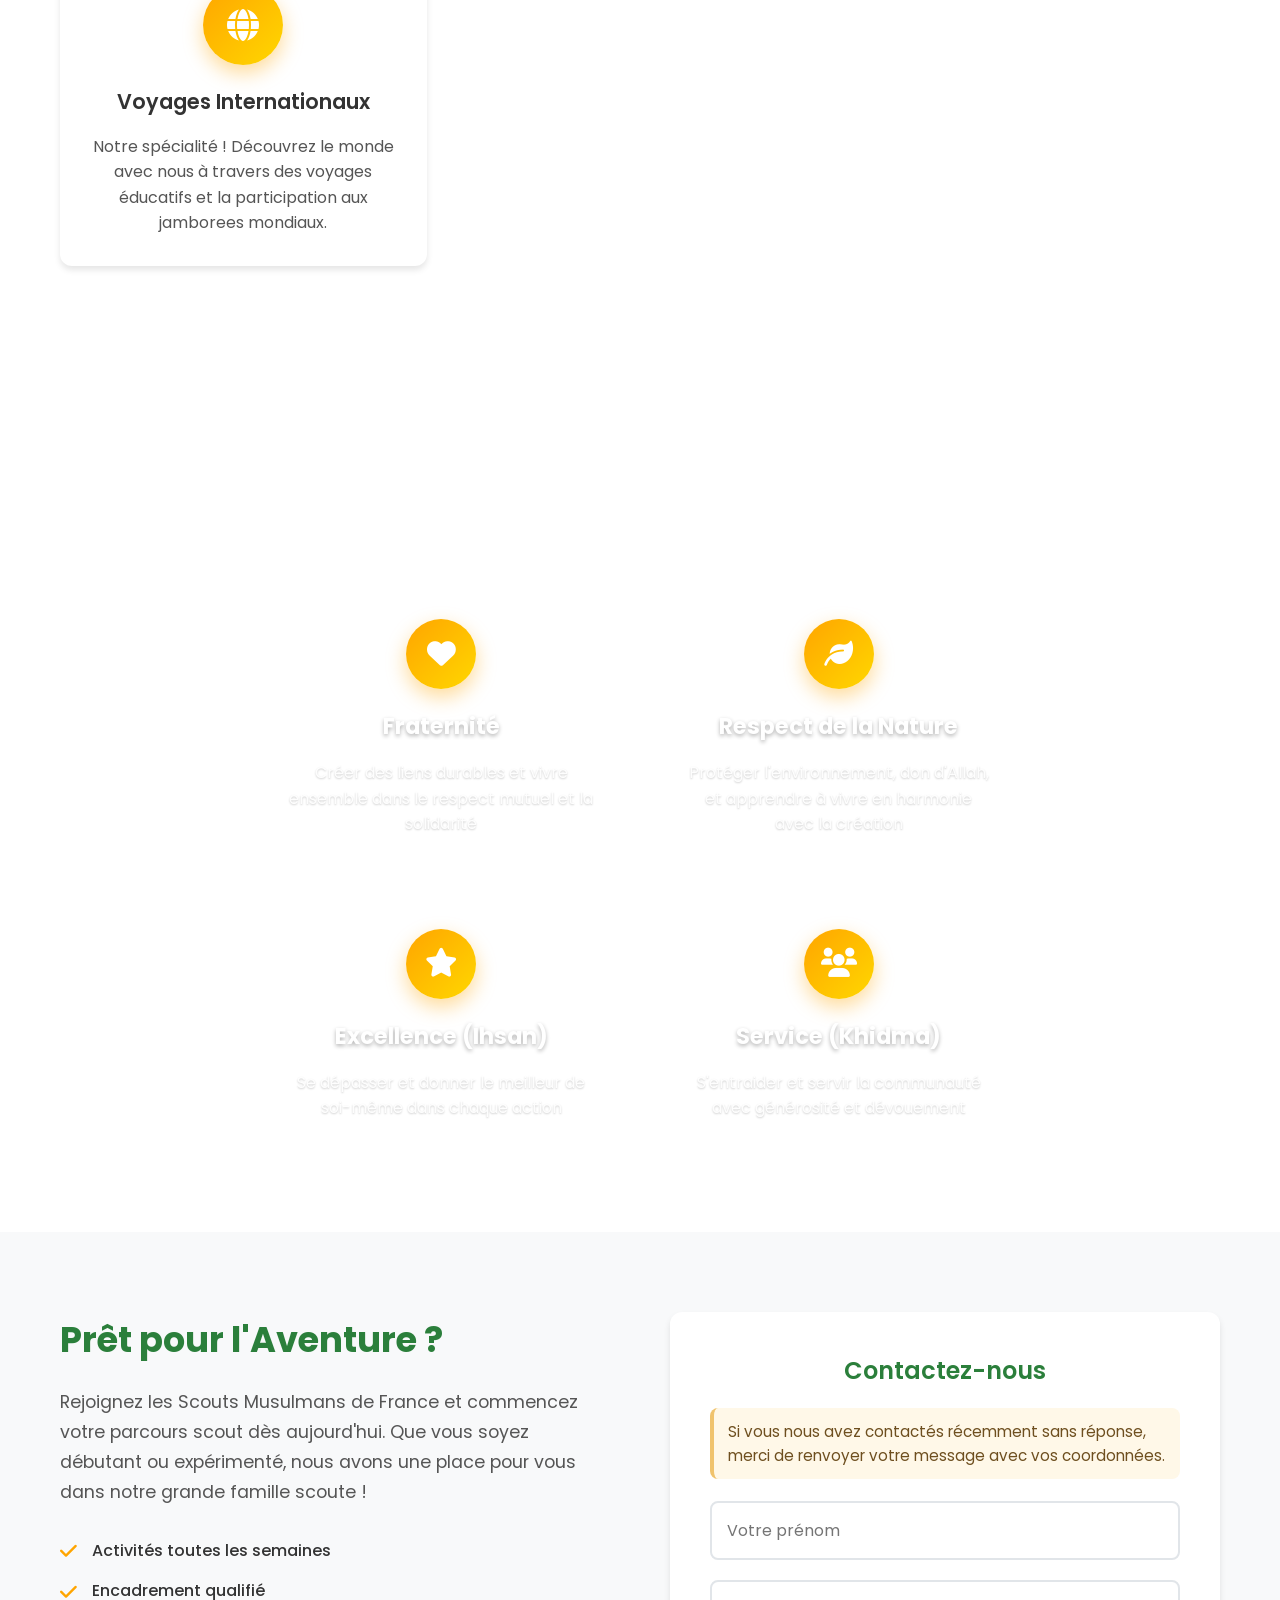
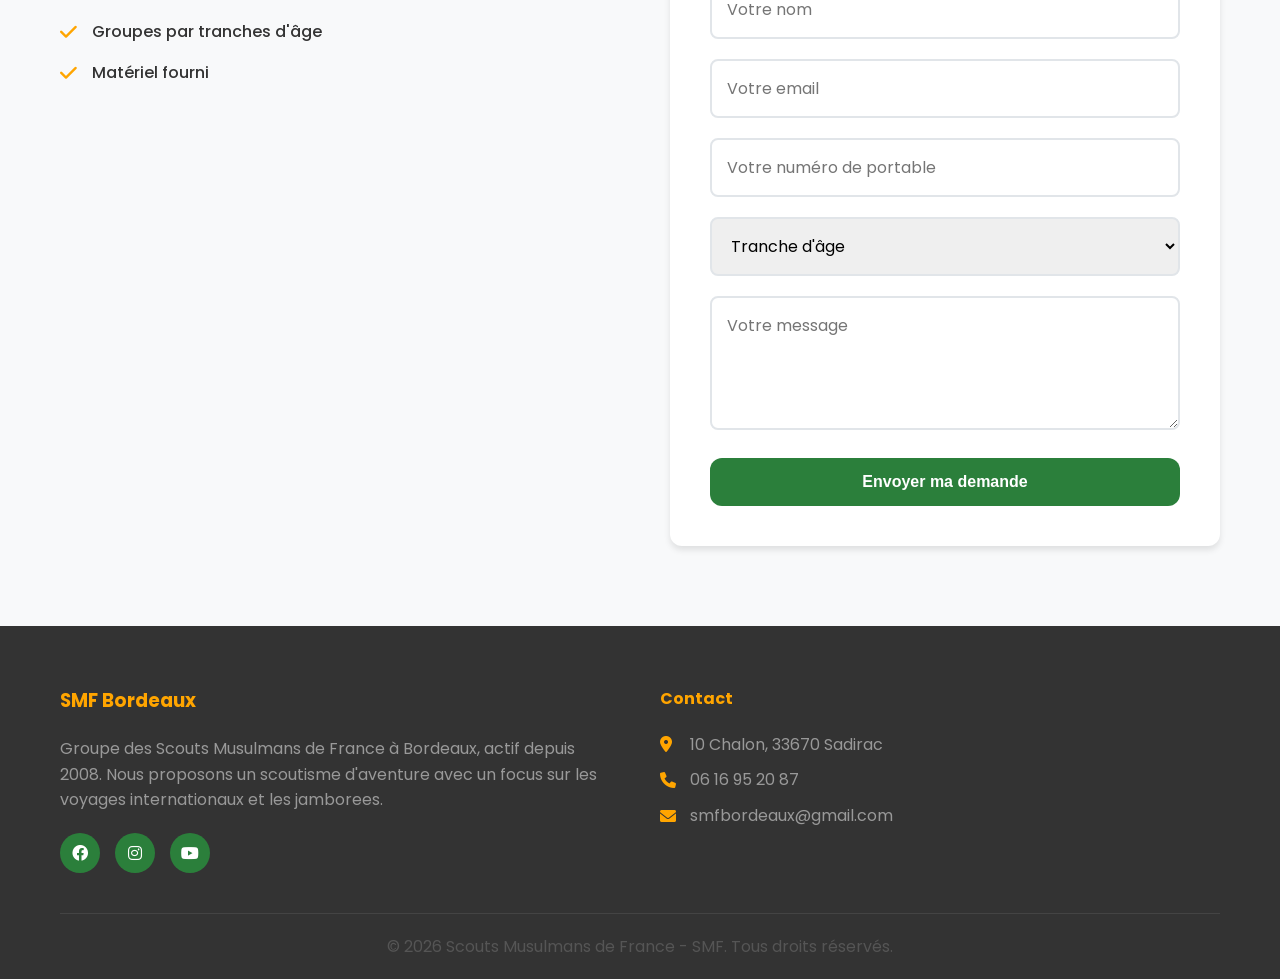
==== commit 5794a5e6: "Fix static site structure and deployment assets" ====
--- a/index.html
+++ b/index.html
@@ -6,20 +6,20 @@
     <title>SMF Bordeaux - Scouts Musulmans de France</title>
     <meta name="description" content="Rejoignez les Scouts Musulmans de France - Groupe de Bordeaux et vivez des aventures inoubliables en accord avec vos valeurs !">
     <!-- Favicon SEO-friendly pour GitHub Pages et Google Search Console -->
-    <link rel="icon" href="/favicon.png" type="image/png">
-    <link rel="apple-touch-icon" href="/favicon.png">
+    <link rel="icon" href="favicon.png" type="image/png">
+    <link rel="apple-touch-icon" href="favicon.png">
     <link rel="stylesheet" href="styles.css">
     <link href="https://cdnjs.cloudflare.com/ajax/libs/font-awesome/6.0.0/css/all.min.css" rel="stylesheet">
     <link rel="preconnect" href="https://fonts.googleapis.com">
     <link rel="preconnect" href="https://fonts.gstatic.com" crossorigin>
-    <link href="https://fonts.googleapis.com/css2?family=Poppins:wght@300;400;600;700&display=swap" rel="stylesheet">
+    <link href="https://fonts.googleapis.com/css2?family=Poppins:wght@300;400;600;700&amp;display=swap" rel="stylesheet">
 </head>
 <body>
     <!-- Header avec navigation -->
     <header class="header">
         <nav class="navbar">
             <div class="nav-container">
-                <a href="index.html" style="text-decoration: none;">
+                <a href="index.html" class="brand-link">
                     <div class="nav-logo">
                         <img src="Logo_SMF.svg.png" alt="Logo SMF" class="logo-img">
                         <span>SMF Bordeaux</span>
@@ -49,7 +49,7 @@
     </header>
 
     <!-- Section Héros -->
-    <section class="hero" style="background: url('photos/3.jpg') center/cover scroll; min-height: 60vh;">
+    <section class="hero hero-home">
         <div class="hero-content">
             <h1 class="hero-title">Aventure, Amitié et Foi</h1>
             <p class="hero-subtitle">Rejoignez les Scouts Musulmans de France et vivez des expériences enrichissantes .</p>
@@ -122,7 +122,7 @@
     </section>
 
     <!-- Section Valeurs -->
-    <section id="valeurs" class="values" style="background: url('image.png') center 10%/cover scroll !important;">
+    <section id="valeurs" class="values values-home">
         <div class="container">
             <h2 class="section-title text-white">Nos Valeurs</h2>
             <p class="section-subtitle text-white">Les principes qui nous guident dans toutes nos actions</p>
@@ -227,9 +227,9 @@
                     <h3>SMF Bordeaux</h3>
                     <p>Groupe des Scouts Musulmans de France à Bordeaux, actif depuis 2008. Nous proposons un scoutisme d'aventure avec un focus sur les voyages internationaux et les jamborees.</p>
                     <div class="social-links">
-                        <a href="https://www.facebook.com/profile.php?id=61573069182096" target="_blank"><i class="fab fa-facebook"></i></a>
-                        <a href="https://www.instagram.com/smf_bordeaux/" target="_blank"><i class="fab fa-instagram"></i></a>
-                        <a href="https://www.youtube.com/@ScoutsMusulmansFrance" target="_blank"><i class="fab fa-youtube"></i></a>
+                        <a href="https://www.facebook.com/profile.php?id=61573069182096" target="_blank" rel="noopener noreferrer"><i class="fab fa-facebook"></i></a>
+                        <a href="https://www.instagram.com/smf_bordeaux/" target="_blank" rel="noopener noreferrer"><i class="fab fa-instagram"></i></a>
+                        <a href="https://www.youtube.com/@ScoutsMusulmansFrance" target="_blank" rel="noopener noreferrer"><i class="fab fa-youtube"></i></a>
                     </div>
                 </div>
                 <div class="footer-section">
@@ -242,7 +242,7 @@
                 </div>
             </div>
             <div class="footer-bottom">
-                <p>&copy; 2024 Scouts Musulmans de France - SMF. Tous droits réservés.</p>
+                <p>&copy; <span data-current-year>2026</span> Scouts Musulmans de France - SMF. Tous droits réservés.</p>
             </div>
         </div>
     </footer>
@@ -250,4 +250,4 @@
     <script src="https://cdn.jsdelivr.net/npm/@emailjs/browser@4/dist/email.min.js"></script>
     <script src="script.js"></script>
 </body>
-</html> +</html> 
--- a/styles.css
+++ b/styles.css
@@ -29,10 +29,23 @@
     overflow-x: hidden;
 }
 
+.brand-link {
+    color: inherit;
+    text-decoration: none;
+}
+
 .container {
     max-width: 1200px;
     margin: 0 auto;
     padding: 0 20px;
+}
+
+.section-spacious {
+    padding: 100px 20px;
+}
+
+.section-roomy {
+    padding: 80px 20px;
 }
 
 /* Header et Navigation */
@@ -290,6 +303,26 @@
     animation: heroFadeIn 0.8s ease-out 0.1s forwards;
 }
 
+.hero-home {
+    background-image: url('photos/3.jpg');
+    background-position: center;
+}
+
+.hero-apropos {
+    background-image: url('landing.png');
+    background-position: center 20%;
+}
+
+.hero-programmes {
+    background-image: url('photos/1.jpg');
+    background-position: center 38%;
+}
+
+.hero-service {
+    background-image: url('photos/2.jpg');
+    background-position: center top;
+}
+
 .hero::before {
     content: '';
     position: absolute;
@@ -411,6 +444,18 @@
     box-shadow: 0 6px 12px rgba(44, 85, 48, 0.3);
 }
 
+.btn-accent {
+    background: linear-gradient(45deg, var(--accent-color), #FFD700);
+    box-shadow: 0 10px 24px rgba(255, 165, 0, 0.25);
+    color: var(--white);
+}
+
+.btn-accent:hover {
+    color: var(--white);
+    transform: translateY(-2px);
+    box-shadow: 0 12px 28px rgba(255, 165, 0, 0.35);
+}
+
 .btn-secondary {
     background: transparent;
     color: var(--primary-color);
@@ -496,9 +541,57 @@
     padding: 30px;
     border-radius: var(--border-radius);
     box-shadow: var(--shadow);
+    isolation: isolate;
+    overflow: hidden;
+    position: relative;
     transition: var(--transition);
     text-align: center;
     border-top: 4px solid var(--accent-color);
+}
+
+.activity-card > :not(.card-background) {
+    position: relative;
+    z-index: 1;
+}
+
+.card-background {
+    background-position: center;
+    background-size: cover;
+    border-radius: inherit;
+    inset: 0;
+    opacity: 0.18;
+    position: absolute;
+    z-index: 0;
+}
+
+.bg-maison {
+    background-image: url('photos/maison.png');
+}
+
+.bg-mondial {
+    background-image: url('photos/mondial.png');
+}
+
+.bg-savoir {
+    background-image: url('photos/savoir.jpg');
+}
+
+.program-grid {
+    grid-template-columns: repeat(3, minmax(0, 1fr));
+    grid-template-rows: repeat(2, minmax(0, 1fr));
+}
+
+.program-grid-secondary {
+    margin-top: 40px;
+}
+
+.program-card-single {
+    grid-column: span 1;
+}
+
+.program-card-wide,
+.program-card-double {
+    grid-column: span 2;
 }
 
 .activity-card:hover {
@@ -548,6 +641,24 @@
     align-items: center;
 }
 
+.values-home {
+    background-position: center 10%;
+}
+
+.values-team {
+    background-image: url('groupe.png');
+}
+
+.values-service {
+    background-image: url('image.png');
+}
+
+.values-programmes {
+    align-items: stretch;
+    background: linear-gradient(135deg, #f8f9fa 0%, #e9ecef 100%);
+    min-height: auto;
+}
+
 .values::before {
     content: '';
     position: absolute;
@@ -741,6 +852,102 @@
 .form-group textarea {
     resize: vertical;
     min-height: 100px;
+}
+
+.service-principles-section {
+    background: var(--light-bg);
+}
+
+.service-principles {
+    background: linear-gradient(135deg, var(--white), rgba(248, 249, 250, 0.8));
+    backdrop-filter: blur(10px);
+    border: 1px solid rgba(255, 255, 255, 0.8);
+    border-radius: 25px;
+    box-shadow: 0 20px 60px rgba(0, 0, 0, 0.1);
+    margin: 0 auto;
+    max-width: 1240px;
+    padding: 40px 20px;
+}
+
+.service-principles-header {
+    margin-bottom: 40px;
+    text-align: center;
+}
+
+.service-principles-header h3 {
+    color: var(--text-primary);
+    font-size: 1.8rem;
+    font-weight: 700;
+    margin-bottom: 15px;
+}
+
+.service-principles-divider {
+    background: linear-gradient(90deg, var(--accent-color), var(--primary-color));
+    border-radius: 2px;
+    height: 4px;
+    margin: 0 auto;
+    width: 60px;
+}
+
+.service-principles-grid {
+    display: grid;
+    gap: 20px;
+    grid-template-columns: repeat(auto-fit, minmax(250px, 1fr));
+    margin: 0 auto;
+    max-width: 1200px;
+}
+
+.service-principle-card {
+    background: var(--white);
+    border: 1px solid rgba(43, 127, 59, 0.1);
+    border-radius: 20px;
+    box-shadow: 0 10px 30px rgba(0, 0, 0, 0.08);
+    padding: 25px;
+    text-align: center;
+}
+
+.service-principle-card h4 {
+    color: var(--text-dark);
+    font-size: 1.3rem;
+    font-weight: 600;
+    margin-bottom: 15px;
+}
+
+.service-principle-card p {
+    color: var(--text-body);
+    font-size: 0.95rem;
+    line-height: 1.5;
+    margin: 0;
+}
+
+.service-principle-icon {
+    align-items: center;
+    border-radius: 50%;
+    color: var(--white);
+    display: flex;
+    height: 70px;
+    justify-content: center;
+    margin: 0 auto 20px;
+    width: 70px;
+}
+
+.service-principle-icon i {
+    font-size: 2rem;
+}
+
+.service-principle-icon-accent {
+    background: linear-gradient(135deg, var(--accent-color), #FFD700);
+    box-shadow: 0 10px 25px rgba(255, 165, 0, 0.3);
+}
+
+.service-principle-icon-primary {
+    background: linear-gradient(135deg, var(--primary-color), var(--accent-color));
+    box-shadow: 0 10px 25px rgba(43, 127, 59, 0.3);
+}
+
+.service-principle-icon-secondary {
+    background: linear-gradient(135deg, var(--secondary-color), var(--accent-color));
+    box-shadow: 0 10px 25px rgba(211, 47, 47, 0.3);
 }
 
 /* Footer */
@@ -1026,6 +1233,17 @@
         grid-template-columns: 1fr;
     }
 
+    .program-grid {
+        grid-template-columns: 1fr;
+        grid-template-rows: auto;
+    }
+
+    .program-card-single,
+    .program-card-wide,
+    .program-card-double {
+        grid-column: 1;
+    }
+
     .values {
         background-attachment: scroll;
         min-height: auto;
@@ -1185,9 +1403,17 @@
     section[style*="padding: 100px 20px"] {
         padding: 60px 15px !important;
     }
-    
+
     section[style*="padding: 80px 20px"] {
         padding: 50px 15px !important;
+    }
+
+    .section-spacious {
+        padding: 60px 15px;
+    }
+
+    .section-roomy {
+        padding: 50px 15px;
     }
     
     /* Background hero sections */
@@ -1628,9 +1854,17 @@
     section[style*="padding: 100px 20px"] {
         padding: 40px 10px !important;
     }
-    
+
     section[style*="padding: 80px 20px"] {
         padding: 35px 10px !important;
+    }
+
+    .section-spacious {
+        padding: 40px 10px;
+    }
+
+    .section-roomy {
+        padding: 35px 10px;
     }
     
     /* Hero sections plus compact */
@@ -2656,4 +2890,3 @@
         margin-bottom: 40px !important;
     }
 }
-
